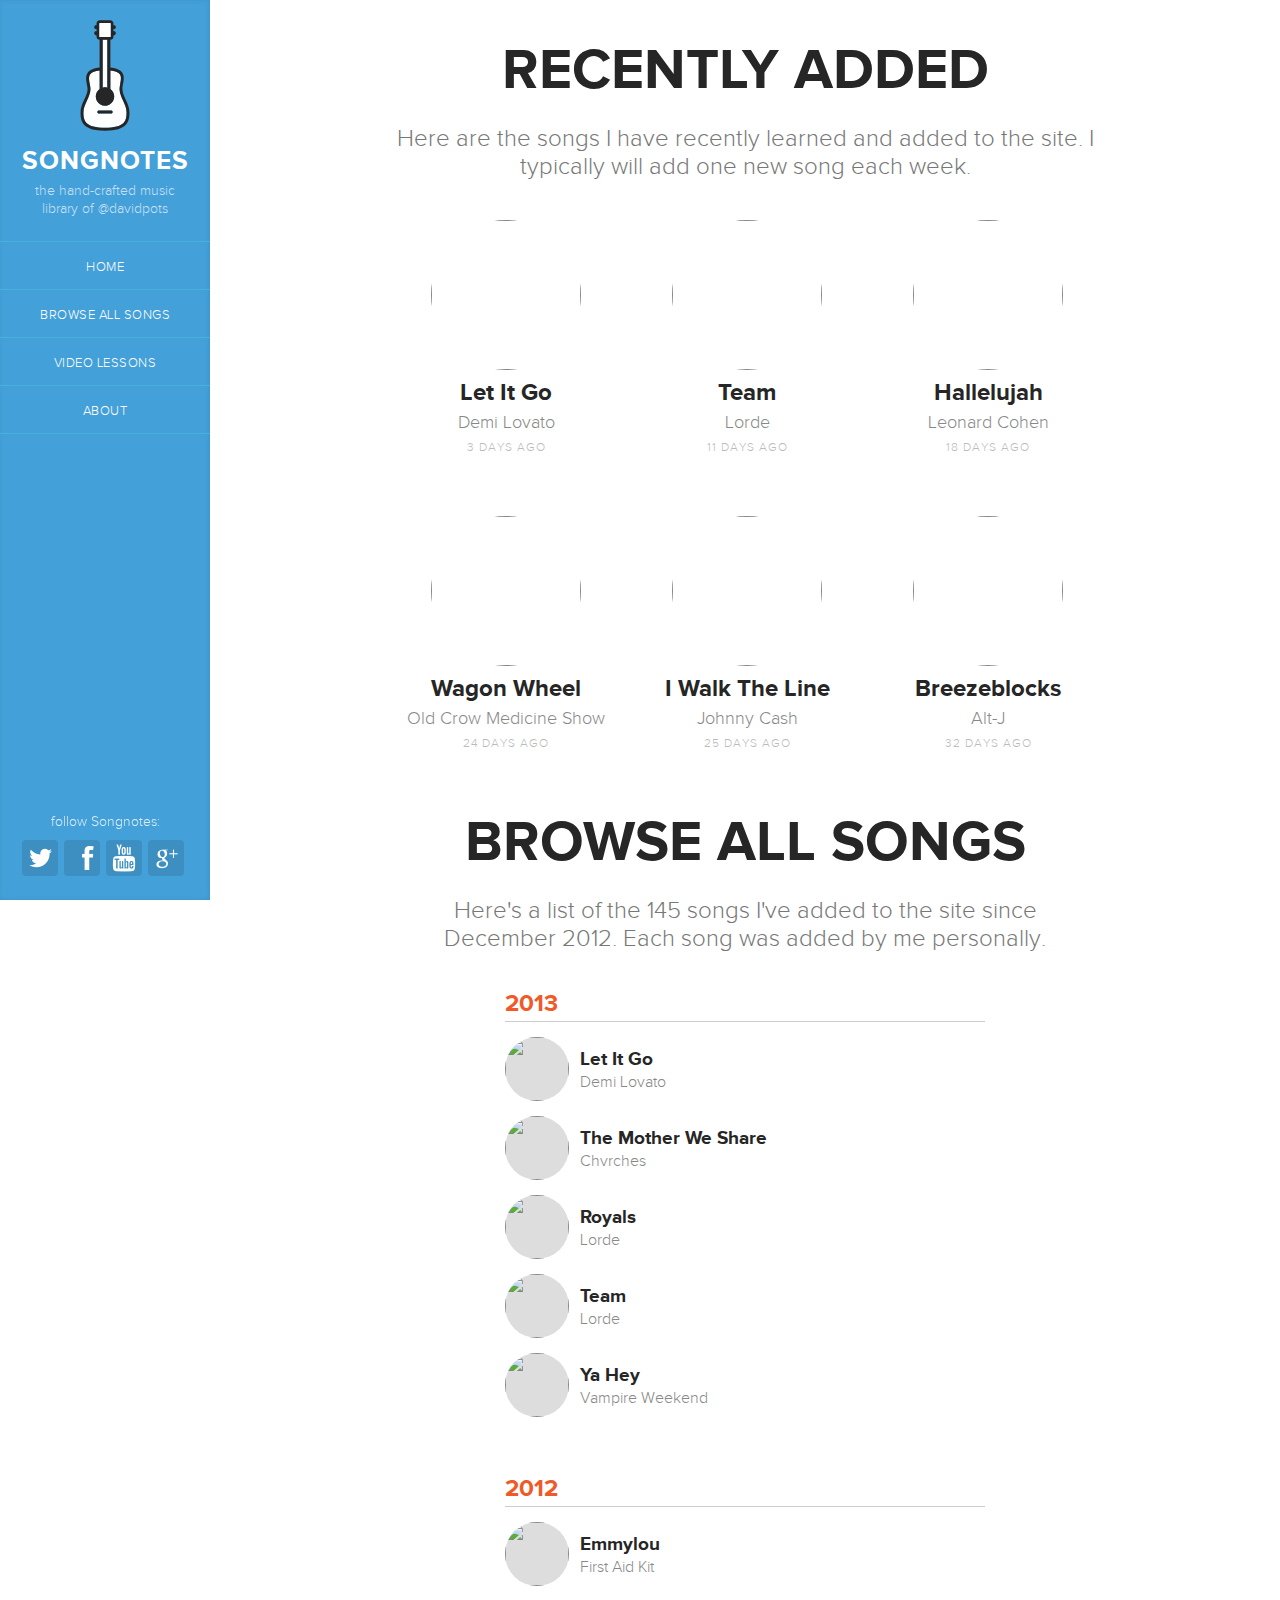
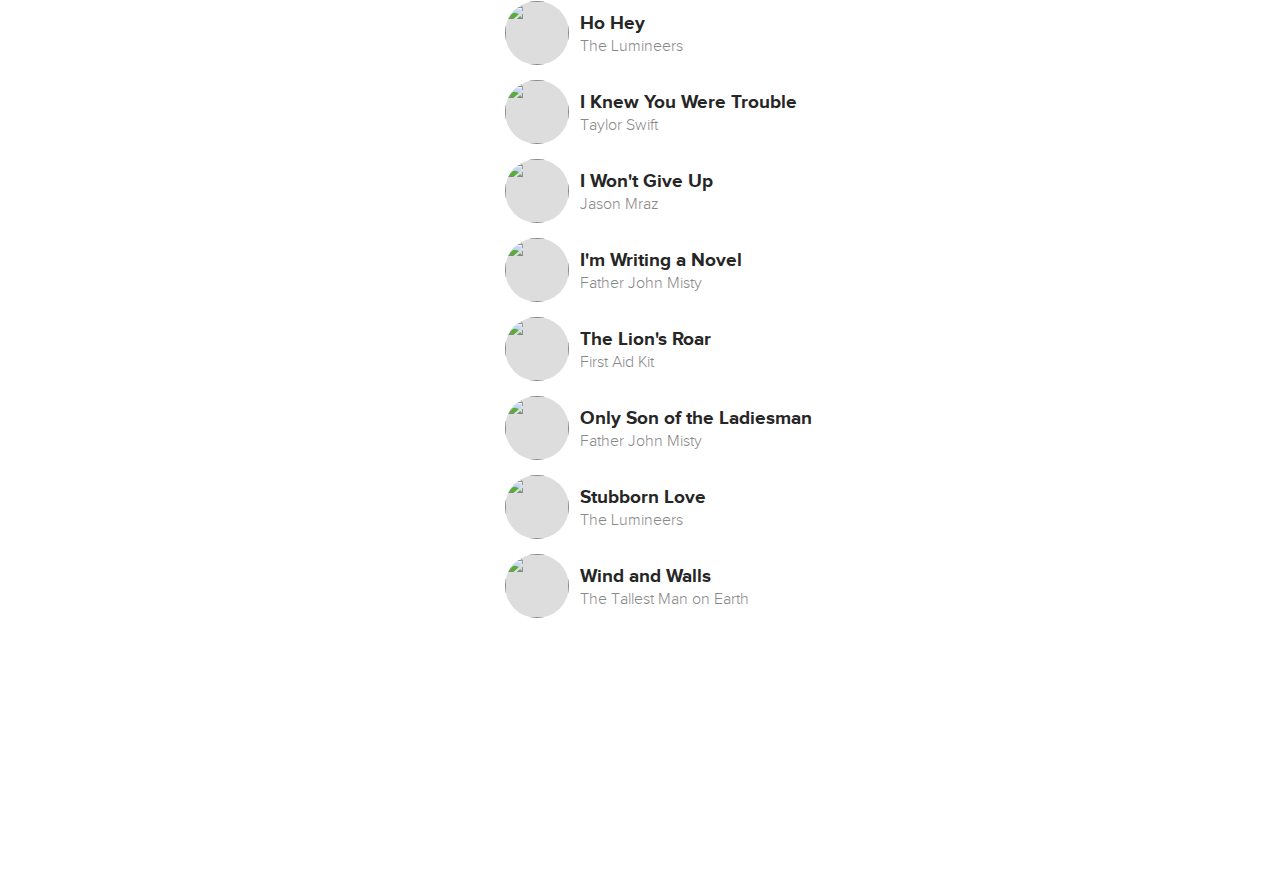
==== home.html @ 6ebb6fce "More styling for the tile list" ====
<!DOCTYPE html>
<html>
  <head>

    <!-- <meta name="viewport" content="width=device-width, initial-scale=1, maximum-scale=1, user-scalable=no" /> -->
  
    <meta name="viewport" content="width=device-width, user-scalable=yes, initial-scale=1.0">

    <!-- Google Fonts -->
    <link href='http://fonts.googleapis.com/css?family=Roboto:400,700,900,500,300,100|Open+Sans:400,300,600,700,800' rel='stylesheet' type='text/css'>

    <!-- Stylesheets -->
    <link rel="stylesheet" href="css/new.css">

    <!-- Javascript -->
    <script src="http://ajax.googleapis.com/ajax/libs/jquery/1.10.1/jquery.min.js"></script>
    <script src="javascript/fastclick.js"></script>
    <script src="javascript/fittext.js"></script>
    <script src="javascript/main.js"></script>

    <!-- JS Fallback -->
    <noscript>
      <style type="text/css">
        #content { opacity: 1; }
      </style>
    </noscript>


  </head>
  <body style="background: #fff;">

    <div id="shelf">
      <div id="title">
        <img src="images/logo.svg" />
        <div class="text">
          <h1>Songnotes</h1>
          <p>the hand-crafted music library of @davidpots</p>
        </div> <!-- end: .text -->
        <a id="navburger" href="#">&nbsp;</a>
      </div> <!-- #title -->

      <div id="drawer">
        <div id="nav">
          <ul>
            <li><a href="">home</a></li>
            <li><a href="">browse all songs</a></li>
            <li><a href="">video lessons</a></li>
            <li><a href="">about</a></li>
          </ul>
        </div> <!-- end: #nav -->

        <div id="social">
          <p>follow Songnotes:</p>
          <ul>
            <li class="tw"><a href="http://twitter.com/_songnotes">twitter</a></li>
            <li class="fb"><a href="http://facebook.com/songnotes">facebook</a></li>
            <li class="yt"><a href="http://www.youtube.com/user/playsongnotes">youtube</a></li>
            <li class="gplus"><a href="https://plus.google.com/+songnotesCC">google+</a></li>
          </ul>
        </div> <!-- end: #nav -->
      </div> <!-- end: #drawer -->

    </div> <!-- end: #shelf -->

    <div id="content">
      <div class="wrapper">
        
        <div class="wrapper-narrow">

          <h1>Recently Added</h1>
          <p class="lead">Here are the songs I have recently learned and added to the site. I typically will add one new song each week.</p>

          <ul class="tile_featured">
            <li>
              <a href="">
                <img src="http://fireflygrove.com/songnotes/images/artists/DemiLovato.jpg" />
                <h5>Let It Go</h5>
                <ul>
                  <li class="artist">Demi Lovato</li>
                  <li class="ago">3 days ago</li>
                </ul>
              </a>
            </li>
            <li>
              <a href="">
                <img src="http://fireflygrove.com/songnotes/images/artists/Lorde.jpg" />
                <h5>Team</h5>
                <ul>
                  <li class="artist">Lorde</li>
                  <li class="ago">11 days ago</li>
                </ul>
              </a>
            </li>
            <li>
              <a href="">
                <img src="http://fireflygrove.com/songnotes/images/artists/LeonardCohen.jpg" />
                <h5>Hallelujah</h5>
                <ul>
                  <li class="artist">Leonard Cohen</li>
                  <li class="ago">18 days ago</li>
                </ul>
              </a>
            </li>
            <li>
              <a href="">
                <img src="http://fireflygrove.com/songnotes/images/artists/OldCrowMedicineShow.jpg" />
                <h5>Wagon Wheel</h5>
                <ul>
                  <li class="artist">Old Crow Medicine Show</li>
                  <li class="ago">24 days ago</li>
                </ul>
              </a>
            </li>


            <li>
              <a href="">
                <img src="http://fireflygrove.com/songnotes/images/artists/JohnnyCash.jpg" />
                <h5>I Walk The Line</h5>
                <ul>
                  <li class="artist">Johnny Cash</li>
                  <li class="ago">25 days ago</li>
                </ul>
              </a>
            </li>

            <li>
              <a href="">
                <img src="http://fireflygrove.com/songnotes/images/artists/altj.jpg" />
                <h5>Breezeblocks</h5>
                <ul>
                  <li class="artist">Alt-J</li>
                  <li class="ago">32 days ago</li>
                </ul>
              </a>
            </li>
          </ul>


          <h1>Browse All Songs</h1>
          <p class="lead">Here's a list of the 145 songs I've added to the site since December 2012. Each song was added by me personally.</p>
          <div class="wrapper-narrower tile_list">
            <h5>2013</h5>
            <ul>
              <li>
                <a href="">
                  <img src="http://fireflygrove.com/songnotes/images/artists/DemiLovato.jpg" />
                  <h5>Let It Go</h5>
                  <ul>
                    <li class="artist">Demi Lovato</li>
                  </ul>
                </a>
              </li>
              <li>
                <a href="">
                  <img src="http://fireflygrove.com/songnotes/images/artists/Chvrches.jpg" />
                  <h5>The Mother We Share</h5>
                  <ul>
                    <li class="artist">Chvrches</li>
                  </ul>
                </a>
              </li>
              <li>
                <a href="">
                  <img src="http://fireflygrove.com/songnotes/images/artists/Lorde.jpg" />
                  <h5>Royals</h5>
                  <ul>
                    <li class="artist">Lorde</li>
                  </ul>
                </a>
              </li>
              <li>
                <a href="">
                  <img src="http://fireflygrove.com/songnotes/images/artists/Lorde.jpg" />
                  <h5>Team</h5>
                  <ul>
                    <li class="artist">Lorde</li>
                  </ul>
                </a>
              </li>
              <li>
                <a href="">
                  <img src="http://fireflygrove.com/songnotes/images/artists/VampireWeekend.jpg" />
                  <h5>Ya Hey</h5>
                  <ul>
                    <li class="artist">Vampire Weekend</li>
                  </ul>
                </a>
              </li>
            </ul>

            <h5>2012</h5>
            <ul>
              <li>
                <a href="">
                  <img src="http://fireflygrove.com/songnotes/images/artists/FirstAidKit.png" />
                  <h5>Emmylou</h5>
                  <ul>
                    <li class="artist">First Aid Kit</li>
                  </ul>
                </a>
              </li>
              <li>
                <a href="">
                  <img src="http://fireflygrove.com/songnotes/images/artists/TheLumineers.png" />
                  <h5>Ho Hey</h5>
                  <ul>
                    <li class="artist">The Lumineers</li>
                  </ul>
                </a>
              </li>
              <li>
                <a href="">
                  <img src="http://fireflygrove.com/songnotes/images/artists/TaylorSwift.png" />
                  <h5>I Knew You Were Trouble</h5>
                  <ul>
                    <li class="artist">Taylor Swift</li>
                  </ul>
                </a>
              </li>
              <li>
                <a href="">
                  <img src="http://fireflygrove.com/songnotes/images/artists/JasonMraz.png" />
                  <h5>I Won't Give Up</h5>
                  <ul>
                    <li class="artist">Jason Mraz</li>
                  </ul>
                </a>
              </li>
              <li>
                <a href="">
                  <img src="http://fireflygrove.com/songnotes/images/artists/FatherJohnMisty.jpg" />
                  <h5>I'm Writing a Novel</h5>
                  <ul>
                    <li class="artist">Father John Misty</li>
                  </ul>
                </a>
              </li>
              <li>
                <a href="">
                  <img src="http://fireflygrove.com/songnotes/images/artists/FirstAidKit.png" />
                  <h5>The Lion's Roar</h5>
                  <ul>
                    <li class="artist">First Aid Kit</li>
                  </ul>
                </a>
              </li>
              <li>
                <a href="">
                  <img src="http://fireflygrove.com/songnotes/images/artists/FatherJohnMisty.jpg" />
                  <h5>Only Son of the Ladiesman</h5>
                  <ul>
                    <li class="artist">Father John Misty</li>
                  </ul>
                </a>
              </li>
              <li>
                <a href="">
                  <img src="http://fireflygrove.com/songnotes/images/artists/TheLumineers.png" />
                  <h5>Stubborn Love</h5>
                  <ul>
                    <li class="artist">The Lumineers</li>
                  </ul>
                </a>
              </li>
              <li>
                <a href="">
                  <img src="http://fireflygrove.com/songnotes/images/artists/TheTallestManOnEarth.jpg" />
                  <h5>Wind and Walls</h5>
                  <ul>
                    <li class="artist">The Tallest Man on Earth</li>
                  </ul>
                </a>
              </li>
            </ul>
          </div> <!-- end: .wrapper-narrower tile_list -->

          <br /><br /><br /><br /><br /><br /><br /><br /><br />

        </div> <!-- end: .wrapper-narrow -->

      </div> <!-- end: .wrapper -->
    </div> <!-- end: #shelf -->

  </body>
</html>
---- css/new.css ----
@font-face {
    font-family: 'ProximaNovaLight';
    src: url('fonts/Proxima_Nova_Light-webfont.eot');
    src: url('fonts/Proxima_Nova_Light-webfont.eot?iefix') format('eot'),
         url('fonts/Proxima_Nova_Light-webfont.woff') format('woff'),
         url('fonts/Proxima_Nova_Light-webfont.ttf') format('truetype'),
         url('fonts/Proxima_Nova_Light-webfont.svg#webfont66L2sXE3') format('svg');
    font-weight: normal;
    font-style: normal;
}
@font-face {
    font-family: 'ProximaNovaReg';
    src: url('fonts/Proxima_Nova_Reg-webfont.eot');
    src: url('fonts/Proxima_Nova_Reg-webfont.eot?iefix') format('eot'),
         url('fonts/Proxima_Nova_Reg-webfont.woff') format('woff'),
         url('fonts/Proxima_Nova_Reg-webfont.ttf') format('truetype'),
         url('fonts/Proxima_Nova_Reg-webfont.svg#webfont66L2sXE3') format('svg');
    font-weight: normal;
    font-style: normal;
}
@font-face {
    font-family: 'ProximaNovaSemibold';
    src: url('fonts/Proxima_Nova_Semibold-webfont.eot');
    src: url('fonts/Proxima_Nova_Semibold-webfont.eot?iefix') format('eot'),
         url('fonts/Proxima_Nova_Semibold-webfont.woff') format('woff'),
         url('fonts/Proxima_Nova_Semibold-webfont.ttf') format('truetype'),
         url('fonts/Proxima_Nova_Semibold-webfont.svg#webfont66L2sXE3') format('svg');
    font-weight: normal;
    font-style: normal;
}
@font-face {
    font-family: 'ProximaNovaBold';
    src: url('fonts/Proxima_Nova_Bold-webfont.eot');
    src: url('fonts/Proxima_Nova_Bold-webfont.eot?iefix') format('eot'),
         url('fonts/Proxima_Nova_Bold-webfont.woff') format('woff'),
         url('fonts/Proxima_Nova_Bold-webfont.ttf') format('truetype'),
         url('fonts/Proxima_Nova_Bold-webfont.svg#webfont66L2sXE3') format('svg');
    font-weight: normal;
    font-style: normal;
}










/* -- SETUP -- */

        * {
          margin: 0;
          padding: 0;
          position: relative;
          -webkit-box-sizing: border-box;
             -moz-box-sizing: border-box;
                  box-sizing: border-box;
        }

/* -- GENERAL TYPOGRAPHY -- */

        body { 
          color: rgba(0,0,0,0.6);
          font-family: 'ProximaNovaReg','Helvetica Neue', Arial, sans-serif;
          font-size: 18px;
          line-height: 1.3;
          background: #fff;
          transition: background-color 0.5s ease;
        }

        a  { 
          color: #44a0d9; 
          text-decoration: none; 
        }

        h1,h2,h3,h4,h5,h6 { color: #262626; margin: 0 0 20px 0; font-weight: normal; font-family: "ProximaNovaBold"; }

        h1      { font-size: 57px; line-height: 64px; text-align: center; text-transform: uppercase; }
        h2      { font-size: 54px; line-height: 1.0; color: #f05a28; text-transform: uppercase; text-align: center; letter-spacing: 2px; border-top: 3px double rgba(0,0,0,0.09); border-bottom: 3px double rgba(0,0,0,0.09); padding: 32px 0 24px; margin: 0 0 48px 0; }
        h3      { font-size: 24px; }
        h4      { font-size: 19px; line-height: 24px; margin: 32px 0 10px 0; color: rgba(0,0,0,0.8); font-weight: normal; text-transform: uppercase; }
        h2 + h4 { margin-top: 0; }
        h5      { font-size: 18px; }
        h6      { font-size: 18px; }

        p         { margin: 0 0 20px 0; }
        p.lead    { font-size: 24px; line-height: 28px; font-family: "ProximaNovaLight"; color: #777; text-align: center; }
        strong    { font-weight: normal; }
        p strong  { font-family: "ProximaNovaBold"; color: rgba(0,0,0,0.72); }
        
        ul,ol     { margin: 0 0 20px 28px; padding: 0; }
        dl        { margin: 0 0 20px 0; }
        dl dt     { color: #444; margin-bottom: 4px; font-weight: bold; }
        dl dd     { margin-bottom: 0px; margin-left: 24px; }
        
        pre,code  { font-size: 15px; line-height: 20px; font-family: 'Courier', monospace; }
        pre strong,
        code strong { font-weight: bold; }
        pre       { overflow: auto; display: inline-block; max-width: 100%; margin: 0 0 20px 0; }
        pre h4    { margin: 0 0 -25px 0; font-size: 15px; text-transform: uppercase; }
        code      { display: inline-block; white-space: nowrap; padding: 2px 6px; border-radius: 3px; background: #f4f4f4; }

                 
                 @media screen and (max-width: 800px) {
                    body { background: #f3f5f6; }
                    pre { font-size: 14px; line-height: 16px; background: #fff; border: 1px solid rgba(0,0,0,0.1); padding: 28px 20px 20px; border-radius: 2px; }
                    pre h4 { font-size: 14px; line-height: 16px; margin-bottom: -18px; }
                  }

                  /* PRE scroll bars */
                  pre::-webkit-scrollbar {
                    -webkit-appearance: none;
                    height: 6px;
                  }
                  pre::-webkit-scrollbar-thumb {
                      background-color: #d8d8d8;
                  }

        pre.pre_lyrics { width: 100%; margin-bottom: 50px; }
        pre.pre_lyrics h4 { font-family: 'Courier'; color: #333; font-weight: bold; }

        pre .chords_inline { color: #f05a28; }
        pre strong.chord { color: #f05a28; }
        pre .note { color: #b8b8b8; }

        table     { border-collapse: collapse; table-layout:fixed; width:100%; margin: 0 0 20px 0; }
        td,th     { padding: 8px 9px 7px; font-size: 14px; line-height: 17px; border: 1px solid #aaa; text-align: left; }
        th        { background: #eee; }
        td        { font-size: 13px; background: #fff; }

/* -- LAYOUT -- */

        html, body  { height: 100%; }
        body        { min-width: 320px; }


        body { 
          padding-left: 240px; 
        }

                @media screen and (max-width: 1028px) {
                  body { padding: 0; left: 0; right: 0; }
                }

        #shelf {
          background: #44a0d9;
          box-shadow: inset -1px 0px 4px #3e92c5;
          width: 210px;
          position: fixed;
          top: 0;
          left: 0;
          bottom: 0;
          z-index: 500;
        }

                @media screen and (max-width: 1028px) {
                  #shelf { 
                    position: static;
                    width: 100%;
                  }
                }

        #content {
          min-height: 1000px;
          padding: 40px 30px 0 0;
          position: relative;
          width: 100%;
        }

                @media screen and (max-width: 1028px) {
                  #content { padding-right: 0; padding-top: 40px; }
                }

        .wrapper {
          padding: 0;
          max-width: 800px;
          margin: 0 auto;
        }
                @media screen and (max-width: 1028px) {
                  .wrapper { padding: 0 15px; }
                }

                .wrapper-narrow   { max-width: 700px; margin: 0 auto; }
                .wrapper-narrower { max-width: 480px; margin: 0 auto; }

        section { margin-bottom: 100px; }

/* -- SIDEBAR / NAV -- */
  
    /* Title: All Screensizes */
    #title h1 { text-transform: uppercase; color: #fff; letter-spacing: 1px; text-align: left; }
    #title p { color: rgba(255,255,255,0.7); font-family: "ProximaNovaLight"; }

    /* Title: Wide Screens */
    #title { text-align: center; }
    #title img { margin: 20px 0 10px 0; width: 50px; }
    #title h1 { font-size: 26px; line-height: 26px; margin: 0 0 8px 0; text-align: center; }
    #title p { font-size: 14px; line-height: 18px; width: 150px; margin: 0 auto; }

    /* Title: Small Screens */
    @media screen and (max-width: 1028px) {
      #title { text-align: left; height: 84px; }
      #title img { margin: 14px 20px 0; width: 24px; position: absolute; left: 0; }
      #title .text { position: absolute; left: 67px; top: 20px; }
      #title h1 { margin: 0 0 4px 0; text-align: left; }
      #title p { width: auto; }
      #title #navburger { position: absolute; right: 20px; top: 20px; display: block; height: 44px; width: 44px; line-height: 44px; color: #fff; display: block; text-align: center; font-size: 32px; background: transparent url(../images/hamburger.png) center no-repeat; background-size: 16px 12px; border-radius: 4px; border: 1px solid rgba(255,255,255,0.3); -webkit-tap-highlight-color: rgba(0,0,0,0); /* via http://css-tricks.com/snippets/css/remove-gray-highlight-when-tapping-links-in-mobile-safari/ */ }
      #title #navburger:hover { background-color: rgba(0,0,0,0.1); border-color: #46b1db; }
      #title #navburger.open { background-color: rgba(0,0,0,0.1); border-color: #46b1db; background-image: url(../images/hamburger-close.png); background-size: 12px 12px; }

    }
    
    /* Title: Really Small Screens */
    @media screen and (max-width: 480px) {
      #title { height: 64px; }
      #title img { display: none; }
      #title .text { left: 12px; top: 16px; }
      #title h1 { font-size: 21px; line-height: 21px; }
      #title p { font-size: 12px; line-height: 12px; }
      #title #navburger { right: 12px; top: 10px; }
    }

/* Drawer */
@media screen and (max-width: 1028px) {
  #drawer { display: none; }
}

/* Nav */
#nav ul { margin: 0; }
#nav ul > li { list-style: none; }
#nav ul > li a { text-align: center; text-transform: uppercase; font-size: 13px; line-height: 14px; font-family: "ProximaNovaLight"; letter-spacing: 0.5px; color: #fff; padding: 18px 0px 15px; display: block; border-bottom: 1px solid #46b1db; transition: background-color 0.25s ease; }
#nav ul > li:first-child a { border-top: 1px solid #46b1db; }
#nav ul > li a:hover { background: rgba(0,0,0,0.1); }

        /* Nav: Small Screens */
        @media screen and (max-width: 1028px) {
          #nav ul > li a { background: rgba(0,0,0,0.1); font-size: 14px; line-height: 18px; }
          #nav ul > li a:hover { background: rgba(0,0,0,0.2); }
        }

    /* Social Icons */
    #social { position: fixed; width: 210px; bottom: 24px; }
    #social p { color: #fff; opacity: 0.8; font-family: "ProximaNovaLight"; font-size: 14px; line-height: 18px; text-align: center; margin: 0 0 9px 0; }
    #social ul { margin: 0 0 0 -10px; text-align: center; font-size: 0; }
    #social ul li { list-style: none; display: inline-block; }
    #social ul li a { display: block; width: 36px; height: 36px; overflow: hidden; margin-left: 6px; border-radius: 4px; background-color: rgba(0,0,0,0.1); background-repeat: no-repeat; background-size: 32px 32px; background-position: center; transition: background-color 0.25s ease; }
    #social ul li a:hover { background-color: rgba(0,0,0,0.3); }

    #social ul li.tw a { background-image: url(../images/icon-twitter.png); }
    #social ul li.fb a { background-image: url(../images/icon-fb.png); }
    #social ul li.yt a { background-image: url(../images/icon-youtube.png); }
    #social ul li.gplus a { background-image: url(../images/icon-gplus.png); }

        /* Title: Small Screens */
        @media screen and (max-width: 1028px) {
          #social { position: static; width: 100%; padding: 24px 0 32px; }
        }


/* -- HERO -- */

.hero { margin: 0 0 52px 0; }
.hero .avatar { text-align: center; margin: 55px 0 21px 0; }
.hero .avatar img { width: 180px; height: 180px; border-radius: 90px; }
.hero h1 { text-transform: uppercase; font-size: 80px; line-height: 1.0; text-align: center; margin: 0 0 18px 0; }
.hero h3 { font-size: 32px; line-height: 1.0; font-family: 'ProximaNovaLight'; font-weight: normal; text-align: center; text-transform: uppercase; color: rgba(0,0,0,0.5); margin: 0 0 35px 0; }
.hero p.meta { text-align: center; font-size: 13px; line-height: 20px; margin: 0 0 46px 0; }
.hero p.meta em { color: rgba(0,0,0,0.3); display: block; font-style: normal; font-family: 'ProximaNovaLight' }
.hero p.meta strong { color: rgba(0,0,0,0.5); font-weight: normal; text-transform: uppercase; letter-spacing: 0px; }
.hero p.jumpto { text-align: center; font-size: 12px; font-family: 'ProximaNovaLight'; color: rgba(0,0,0,0.6); text-transform: uppercase; }
.hero p.jumpto a { display: inline-block; }
.hero p.jumpto em { font-style: normal; display: inline-block; }
.hero p.jumpto em:after { content: "\00a0" }
.hero p.jumpto em:before { content: "\00a0" }

        @media screen and (max-width: 728px) {
          .hero p.jumpto { font-size: 13px; width: 65%; margin: 0 auto; }
          .hero p.jumpto em { display: none; }
          .hero p.jumpto em.prompt { display: block; padding-bottom: 5px; color: rgba(0,0,0,0.5); font-weight: normal; text-transform: uppercase; letter-spacing: 0px; font-family: 'ProximaNovaBold' }
          .hero p.jumpto a { display: block; padding: 11px 0 10px; background: #fff; border: 1px solid rgba(0,0,0,0.15); margin-bottom: -1px; }
        }









/* TILES */

    /* "Featured" Tiles -- most recent songs, etc */
    .tile_featured { margin: 40px 0 0 -20px; overflow: hidden; width: auto; text-align: center; }
    .tile_featured > li { width: 220px; height: 290px; max-height: 300px; list-style: none; margin: 0 -4px 6px 20px; display: inline-block; vertical-align: top; }
    .tile_featured > li a { display: block; color: #888; }
    .tile_featured > li img { width: 150px; height: 150px; border-radius: 75px; margin: 0 0 10px 0; }
    .tile_featured > li h5 { font-size: 24px; line-height: 27px; margin: 0 0 4px 0; }
    .tile_featured > li ul { margin: 0; }
    .tile_featured > li ul > li { list-style: none; font-family: "ProximaNovaLight"; font-size: 18px; color: #888; }
    .tile_featured > li ul > li.ago { font-size: 12px; line-height: 14px; text-transform: uppercase; letter-spacing: 1px; color: #bbb; margin-top: 6px; }

    /* List of all tiles */
    .tile_list { margin-top: 40px; }
    .tile_list > h5 { font-size: 24px; line-height: 24px; padding: 0 0 5px 0; margin: 0 0 8px 0; border-bottom: 1px solid #ccc; color: #f05a28; }
    .tile_list > ul { margin: 10px 0 60px; }
    .tile_list > ul > li { list-style: none; margin: 15px 0; min-height: 64px; display: table; width: 100%; }
    .tile_list > ul > li a { display: block; color: #888; display: table-cell; vertical-align: middle; }
    .tile_list > ul > li img { background: #ddd; position: absolute; left: 0; top: 50%; margin-top: -32px; width: 64px; height: 64px; border-radius: 32px; }
    .tile_list > ul > li h5 { font-size: 19px; line-height: 20px; margin: 2px 0 3px 75px; }
    .tile_list > ul > li ul { margin: 0 0 0 75px; }
    .tile_list > ul > li ul > li { list-style: none; font-family: "ProximaNovaLight"; font-size: 16px; line-height: 18px; }

/* Fluid Video - via http://webdesignerwall.com/tutorials/css-elastic-videos */

    .video-container {
      position: relative;
      padding-bottom: 56.25%;
      padding-top: 30px;
      height: 0;
      overflow: hidden;
    }

    .video-container iframe,  
    .video-container object,  
    .video-container embed {
      position: absolute;
      top: 0;
      left: 0;
      width: 100%;
      height: 100%;
    }

    .video-wrapper {
      max-width: 100%;
    }

/* Chord Progressions */

    #chord_progressions h4 { margin: 10px 0 5px; }
    #chord_progressions h5 { font-family: "ProximaNovaLight"; margin-bottom: 8px; color: rgba(0,0,0,0.6); }
    #chord_progressions pre { margin-bottom: 15px; }

/* Song Info */

    #song_info { padding-bottom: 120px; }
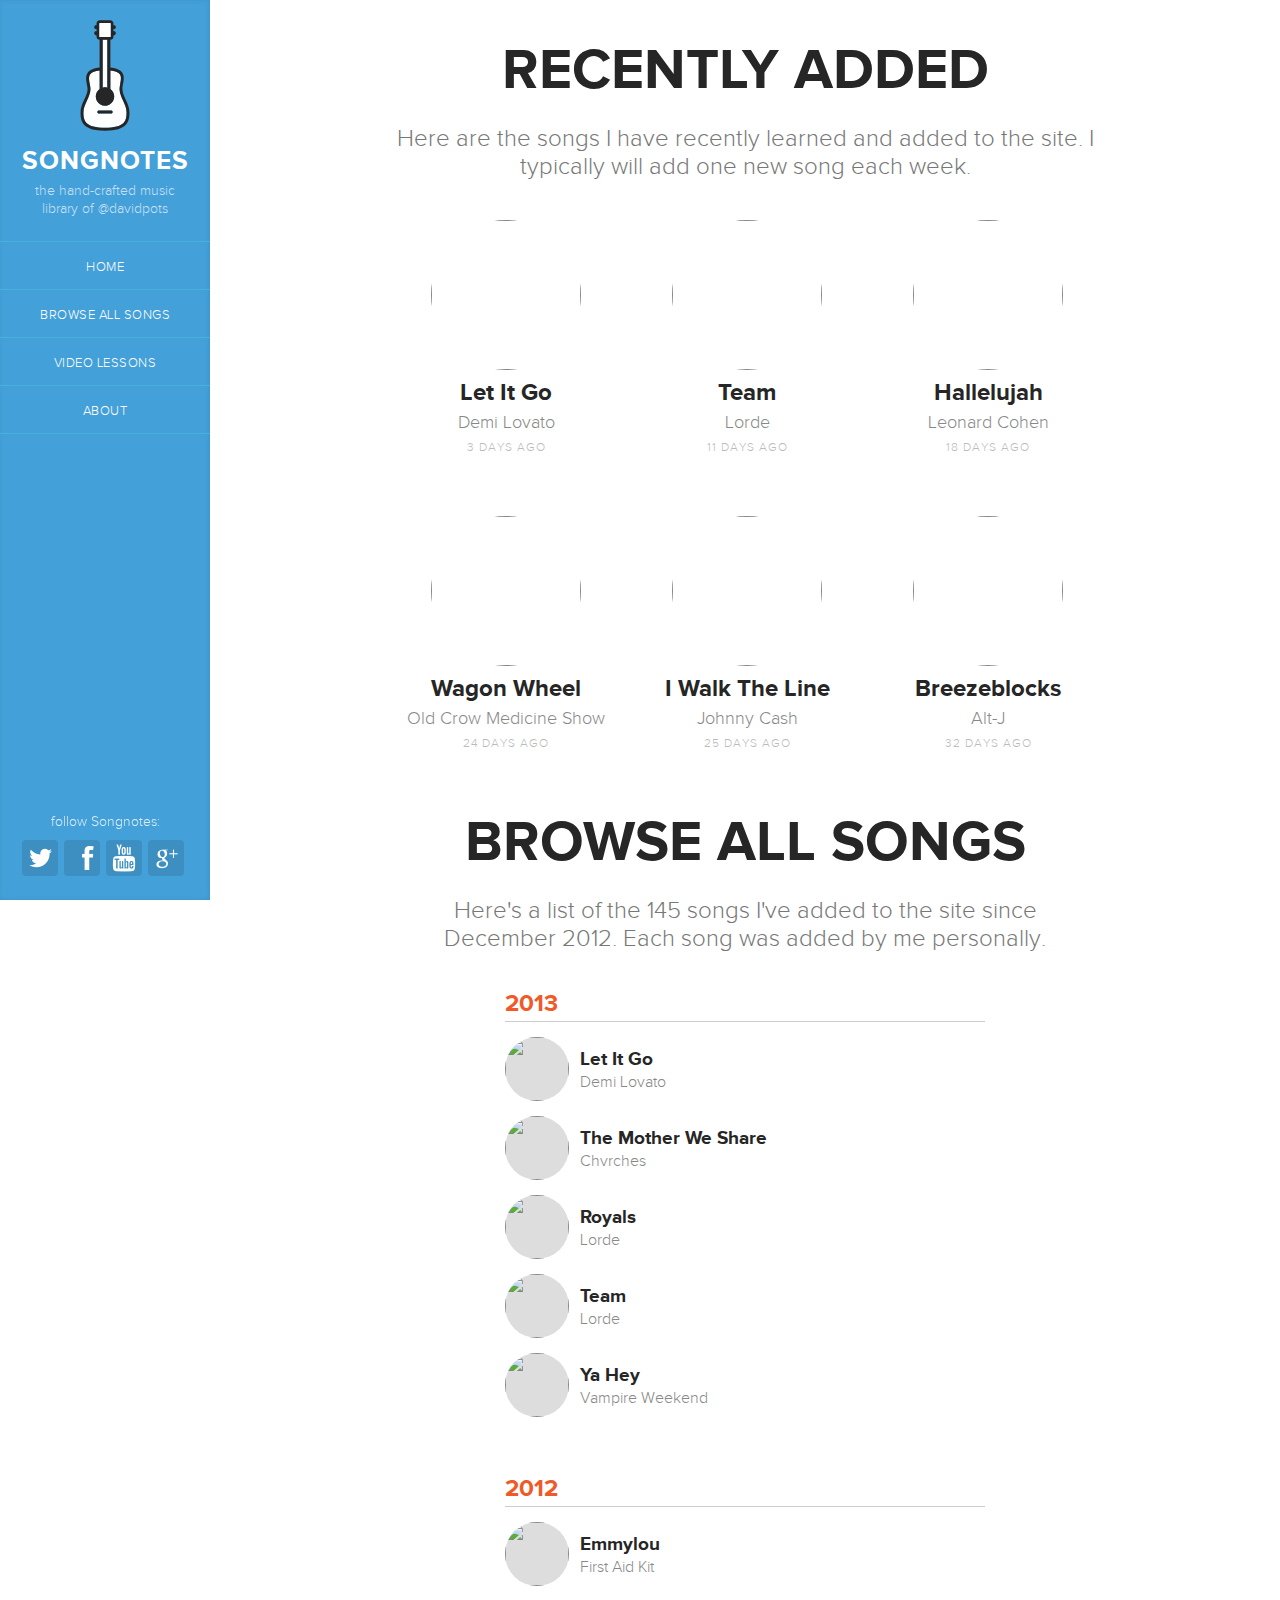
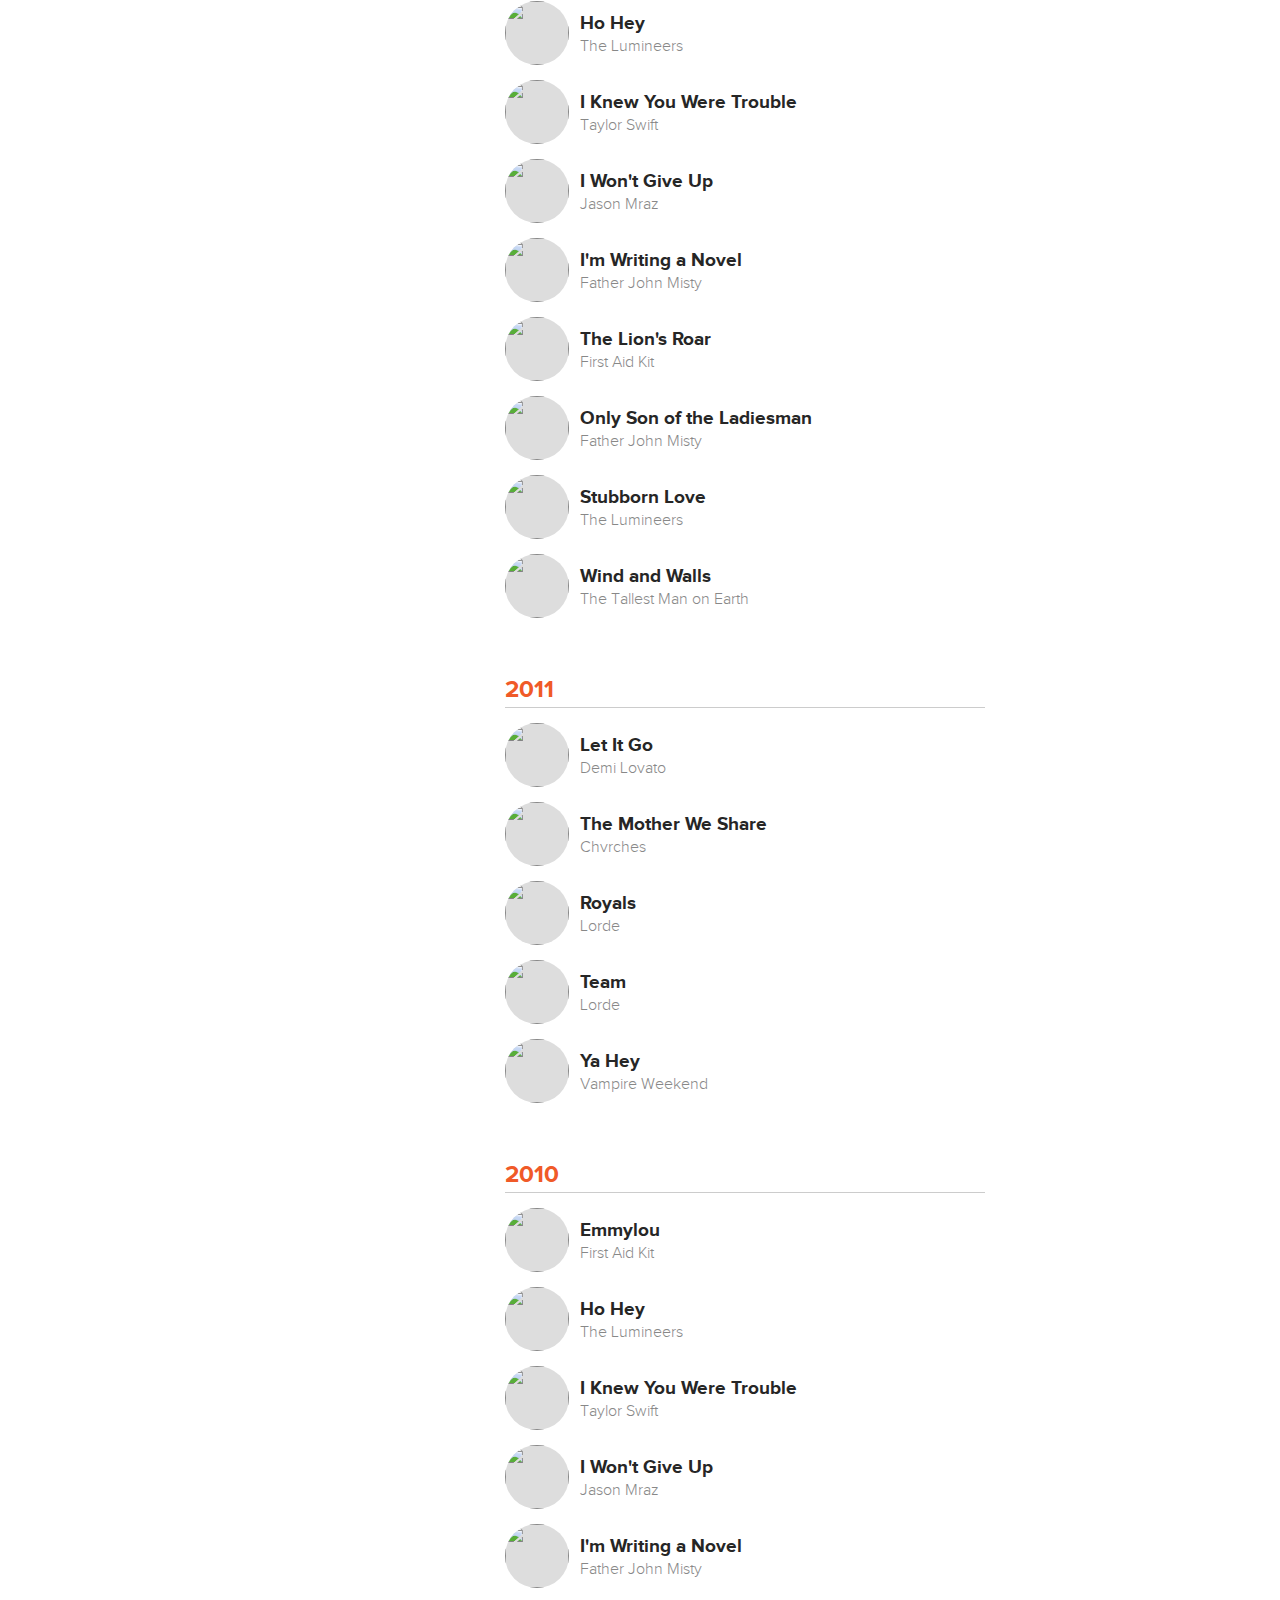
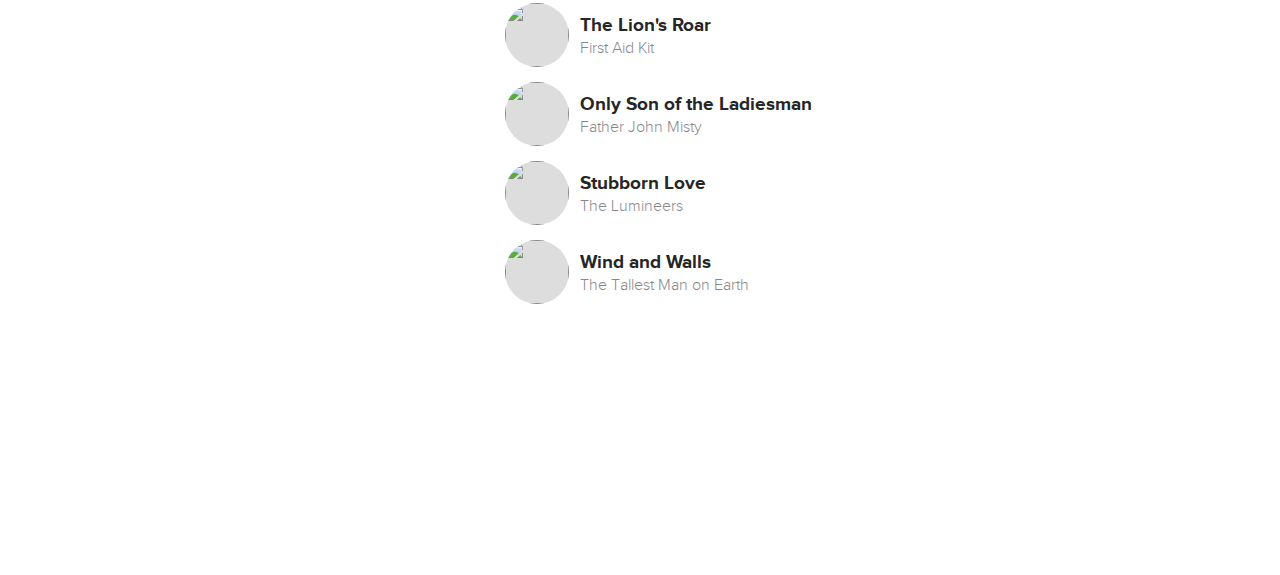
==== commit a7b0bc3c: "More progress on list of tiles" ====
--- a/home.html
+++ b/home.html
@@ -42,7 +42,7 @@
       <div id="drawer">
         <div id="nav">
           <ul>
-            <li><a href="">home</a></li>
+            <li><a href="new.html">home</a></li>
             <li><a href="">browse all songs</a></li>
             <li><a href="">video lessons</a></li>
             <li><a href="">about</a></li>
@@ -273,6 +273,141 @@
                 </a>
               </li>
             </ul>
+
+            <h5>2011</h5>
+            <ul>
+              <li>
+                <a href="">
+                  <img src="http://fireflygrove.com/songnotes/images/artists/DemiLovato.jpg" />
+                  <h5>Let It Go</h5>
+                  <ul>
+                    <li class="artist">Demi Lovato</li>
+                  </ul>
+                </a>
+              </li>
+              <li>
+                <a href="">
+                  <img src="http://fireflygrove.com/songnotes/images/artists/Chvrches.jpg" />
+                  <h5>The Mother We Share</h5>
+                  <ul>
+                    <li class="artist">Chvrches</li>
+                  </ul>
+                </a>
+              </li>
+              <li>
+                <a href="">
+                  <img src="http://fireflygrove.com/songnotes/images/artists/Lorde.jpg" />
+                  <h5>Royals</h5>
+                  <ul>
+                    <li class="artist">Lorde</li>
+                  </ul>
+                </a>
+              </li>
+              <li>
+                <a href="">
+                  <img src="http://fireflygrove.com/songnotes/images/artists/Lorde.jpg" />
+                  <h5>Team</h5>
+                  <ul>
+                    <li class="artist">Lorde</li>
+                  </ul>
+                </a>
+              </li>
+              <li>
+                <a href="">
+                  <img src="http://fireflygrove.com/songnotes/images/artists/VampireWeekend.jpg" />
+                  <h5>Ya Hey</h5>
+                  <ul>
+                    <li class="artist">Vampire Weekend</li>
+                  </ul>
+                </a>
+              </li>
+            </ul>
+
+            <h5>2010</h5>
+            <ul>
+              <li>
+                <a href="">
+                  <img src="http://fireflygrove.com/songnotes/images/artists/FirstAidKit.png" />
+                  <h5>Emmylou</h5>
+                  <ul>
+                    <li class="artist">First Aid Kit</li>
+                  </ul>
+                </a>
+              </li>
+              <li>
+                <a href="">
+                  <img src="http://fireflygrove.com/songnotes/images/artists/TheLumineers.png" />
+                  <h5>Ho Hey</h5>
+                  <ul>
+                    <li class="artist">The Lumineers</li>
+                  </ul>
+                </a>
+              </li>
+              <li>
+                <a href="">
+                  <img src="http://fireflygrove.com/songnotes/images/artists/TaylorSwift.png" />
+                  <h5>I Knew You Were Trouble</h5>
+                  <ul>
+                    <li class="artist">Taylor Swift</li>
+                  </ul>
+                </a>
+              </li>
+              <li>
+                <a href="">
+                  <img src="http://fireflygrove.com/songnotes/images/artists/JasonMraz.png" />
+                  <h5>I Won't Give Up</h5>
+                  <ul>
+                    <li class="artist">Jason Mraz</li>
+                  </ul>
+                </a>
+              </li>
+              <li>
+                <a href="">
+                  <img src="http://fireflygrove.com/songnotes/images/artists/FatherJohnMisty.jpg" />
+                  <h5>I'm Writing a Novel</h5>
+                  <ul>
+                    <li class="artist">Father John Misty</li>
+                  </ul>
+                </a>
+              </li>
+              <li>
+                <a href="">
+                  <img src="http://fireflygrove.com/songnotes/images/artists/FirstAidKit.png" />
+                  <h5>The Lion's Roar</h5>
+                  <ul>
+                    <li class="artist">First Aid Kit</li>
+                  </ul>
+                </a>
+              </li>
+              <li>
+                <a href="">
+                  <img src="http://fireflygrove.com/songnotes/images/artists/FatherJohnMisty.jpg" />
+                  <h5>Only Son of the Ladiesman</h5>
+                  <ul>
+                    <li class="artist">Father John Misty</li>
+                  </ul>
+                </a>
+              </li>
+              <li>
+                <a href="">
+                  <img src="http://fireflygrove.com/songnotes/images/artists/TheLumineers.png" />
+                  <h5>Stubborn Love</h5>
+                  <ul>
+                    <li class="artist">The Lumineers</li>
+                  </ul>
+                </a>
+              </li>
+              <li>
+                <a href="">
+                  <img src="http://fireflygrove.com/songnotes/images/artists/TheTallestManOnEarth.jpg" />
+                  <h5>Wind and Walls</h5>
+                  <ul>
+                    <li class="artist">The Tallest Man on Earth</li>
+                  </ul>
+                </a>
+              </li>
+            </ul>
+
           </div> <!-- end: .wrapper-narrower tile_list -->
 
           <br /><br /><br /><br /><br /><br /><br /><br /><br />
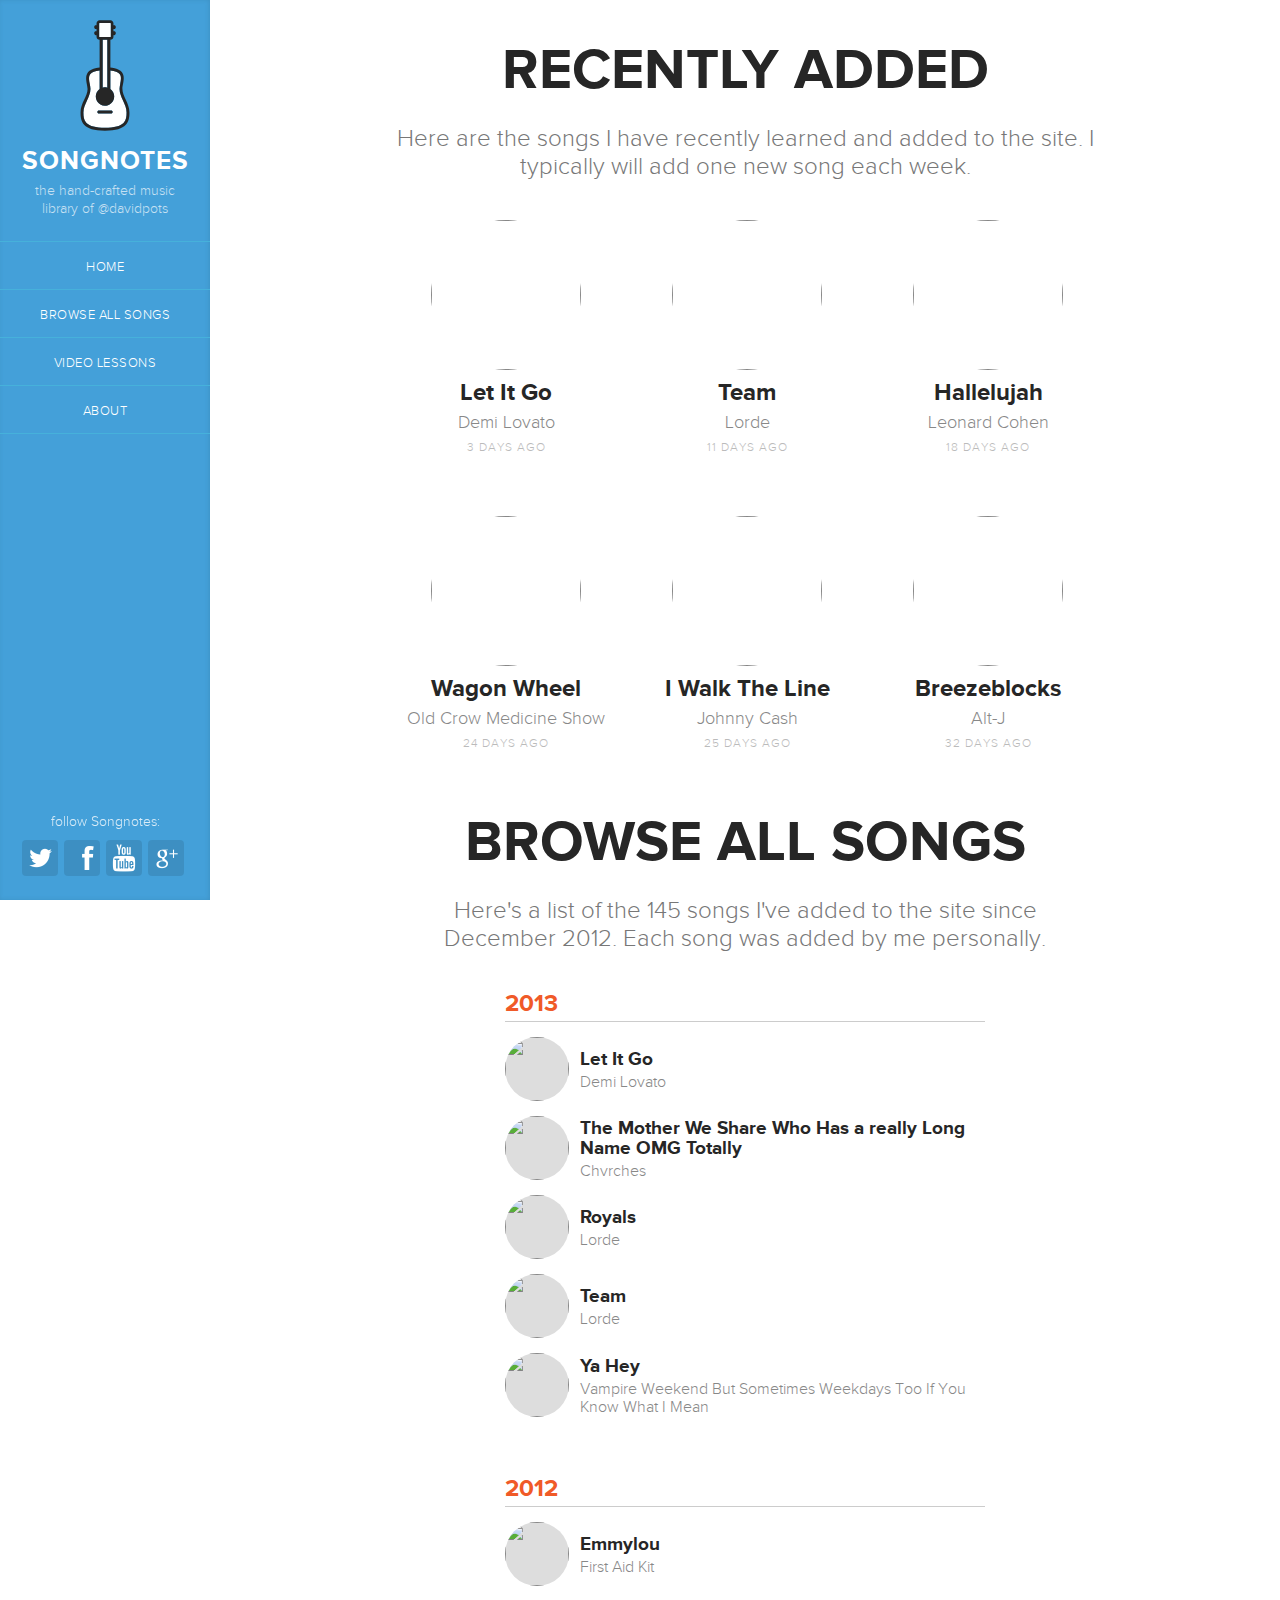
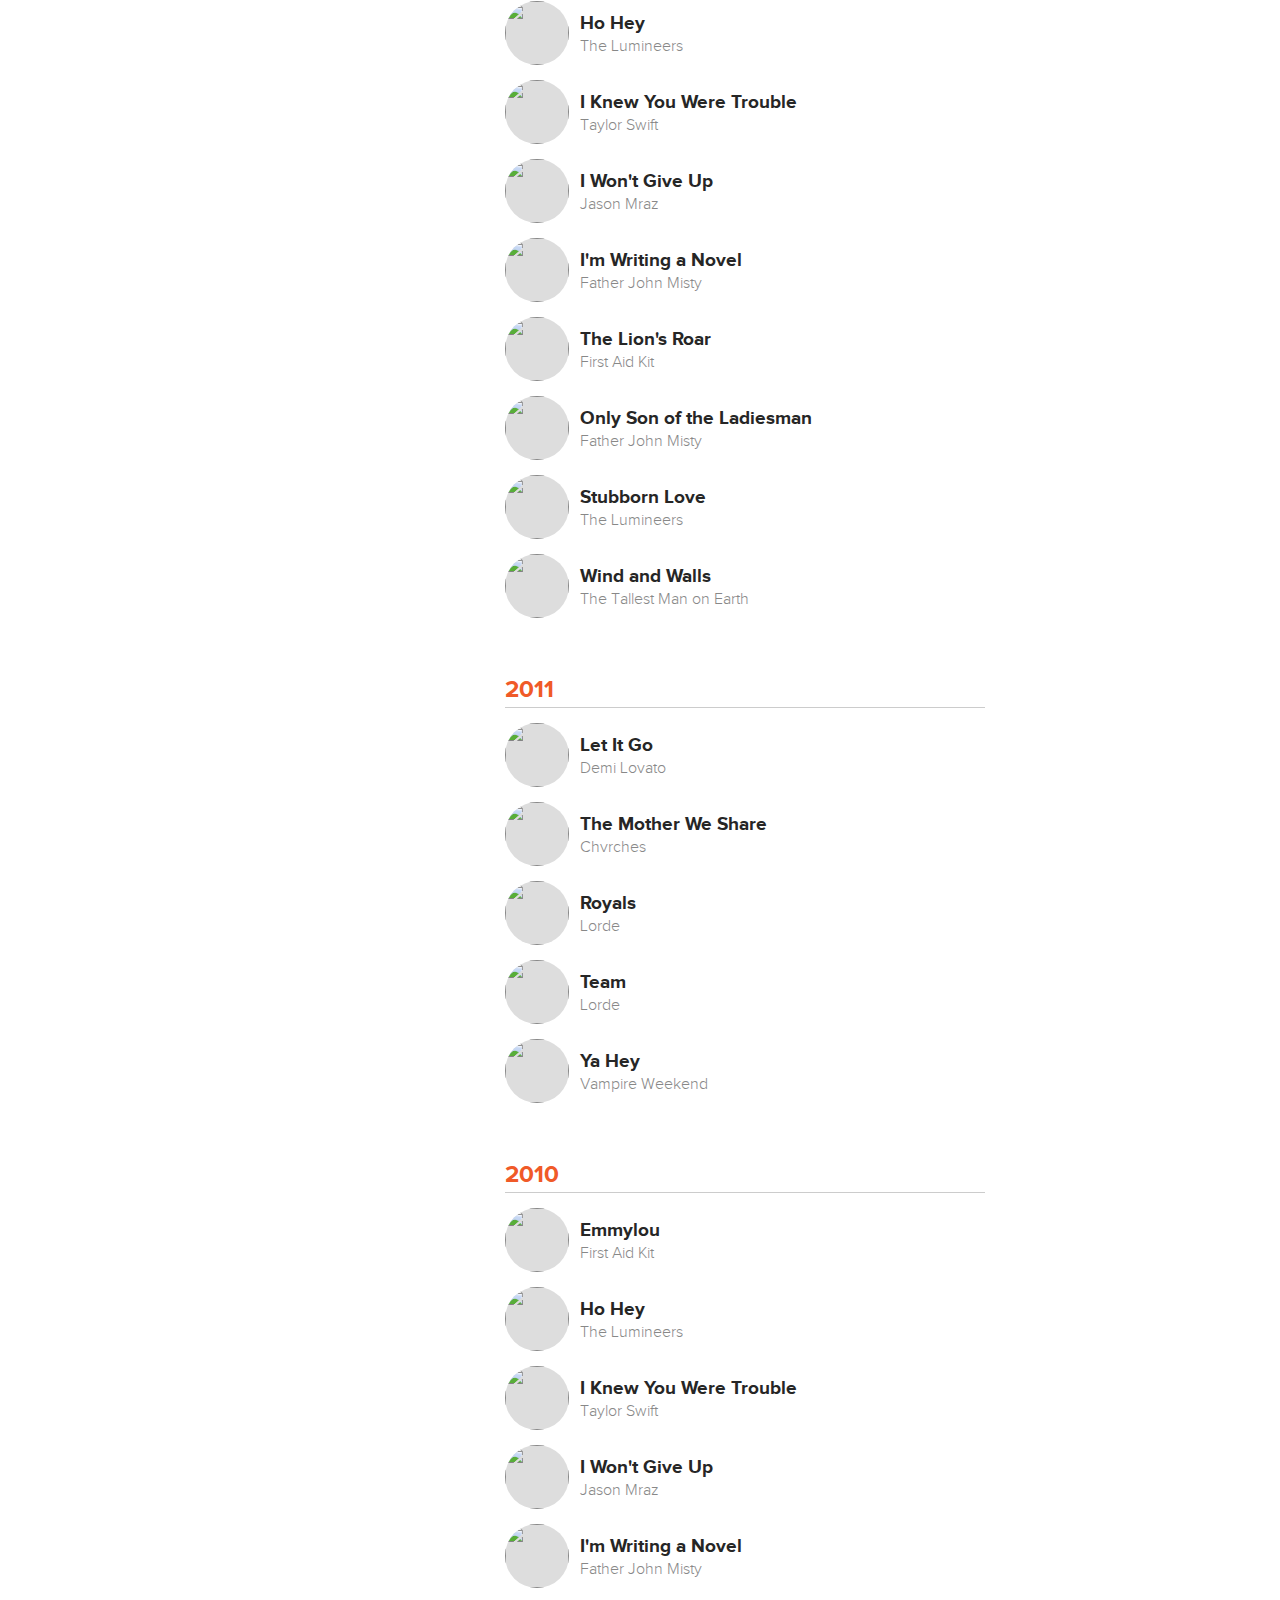
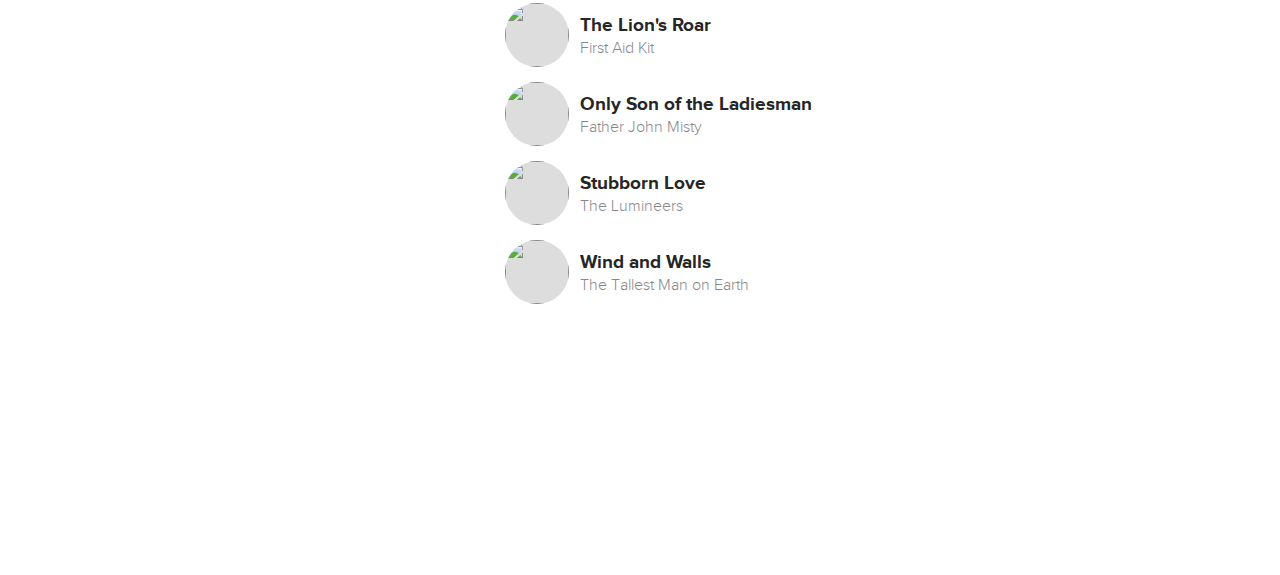
==== commit 12a05247: "Minheight/height tweak to list" ====
--- a/home.html
+++ b/home.html
@@ -154,7 +154,7 @@
               <li>
                 <a href="">
                   <img src="http://fireflygrove.com/songnotes/images/artists/Chvrches.jpg" />
-                  <h5>The Mother We Share</h5>
+                  <h5>The Mother We Share Who Has a really Long Name OMG Totally</h5>
                   <ul>
                     <li class="artist">Chvrches</li>
                   </ul>
@@ -183,7 +183,7 @@
                   <img src="http://fireflygrove.com/songnotes/images/artists/VampireWeekend.jpg" />
                   <h5>Ya Hey</h5>
                   <ul>
-                    <li class="artist">Vampire Weekend</li>
+                    <li class="artist">Vampire Weekend But Sometimes Weekdays Too If You Know What I Mean</li>
                   </ul>
                 </a>
               </li>
--- a/css/new.css
+++ b/css/new.css
@@ -307,7 +307,7 @@
     .tile_list > h5 { font-size: 24px; line-height: 24px; padding: 0 0 5px 0; margin: 0 0 8px 0; border-bottom: 1px solid #ccc; color: #f05a28; }
     .tile_list > ul { margin: 10px 0 60px; }
     .tile_list > ul > li { list-style: none; margin: 15px 0; min-height: 64px; display: table; width: 100%; }
-    .tile_list > ul > li a { display: block; color: #888; display: table-cell; vertical-align: middle; }
+    .tile_list > ul > li a { display: block; height: 64px; color: #888; display: table-cell; vertical-align: middle; }
     .tile_list > ul > li img { background: #ddd; position: absolute; left: 0; top: 50%; margin-top: -32px; width: 64px; height: 64px; border-radius: 32px; }
     .tile_list > ul > li h5 { font-size: 19px; line-height: 20px; margin: 2px 0 3px 75px; }
     .tile_list > ul > li ul { margin: 0 0 0 75px; }
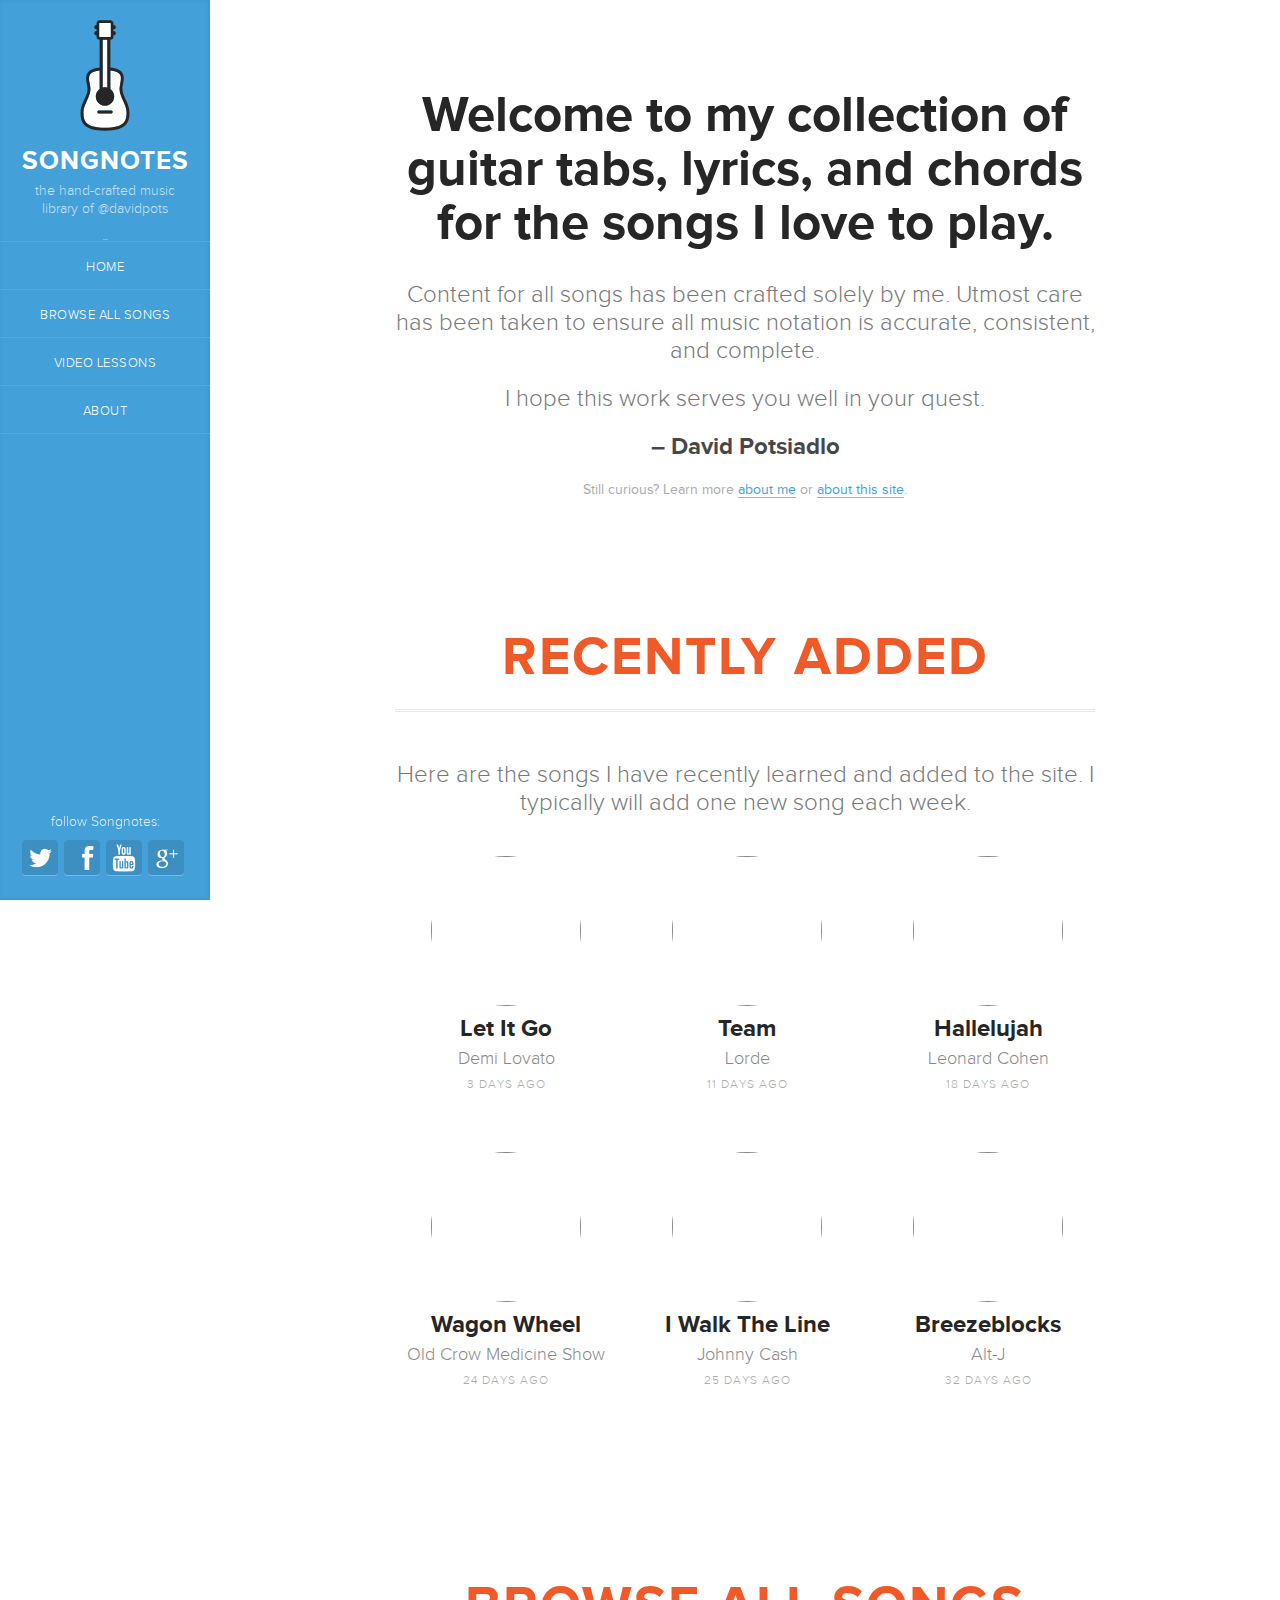
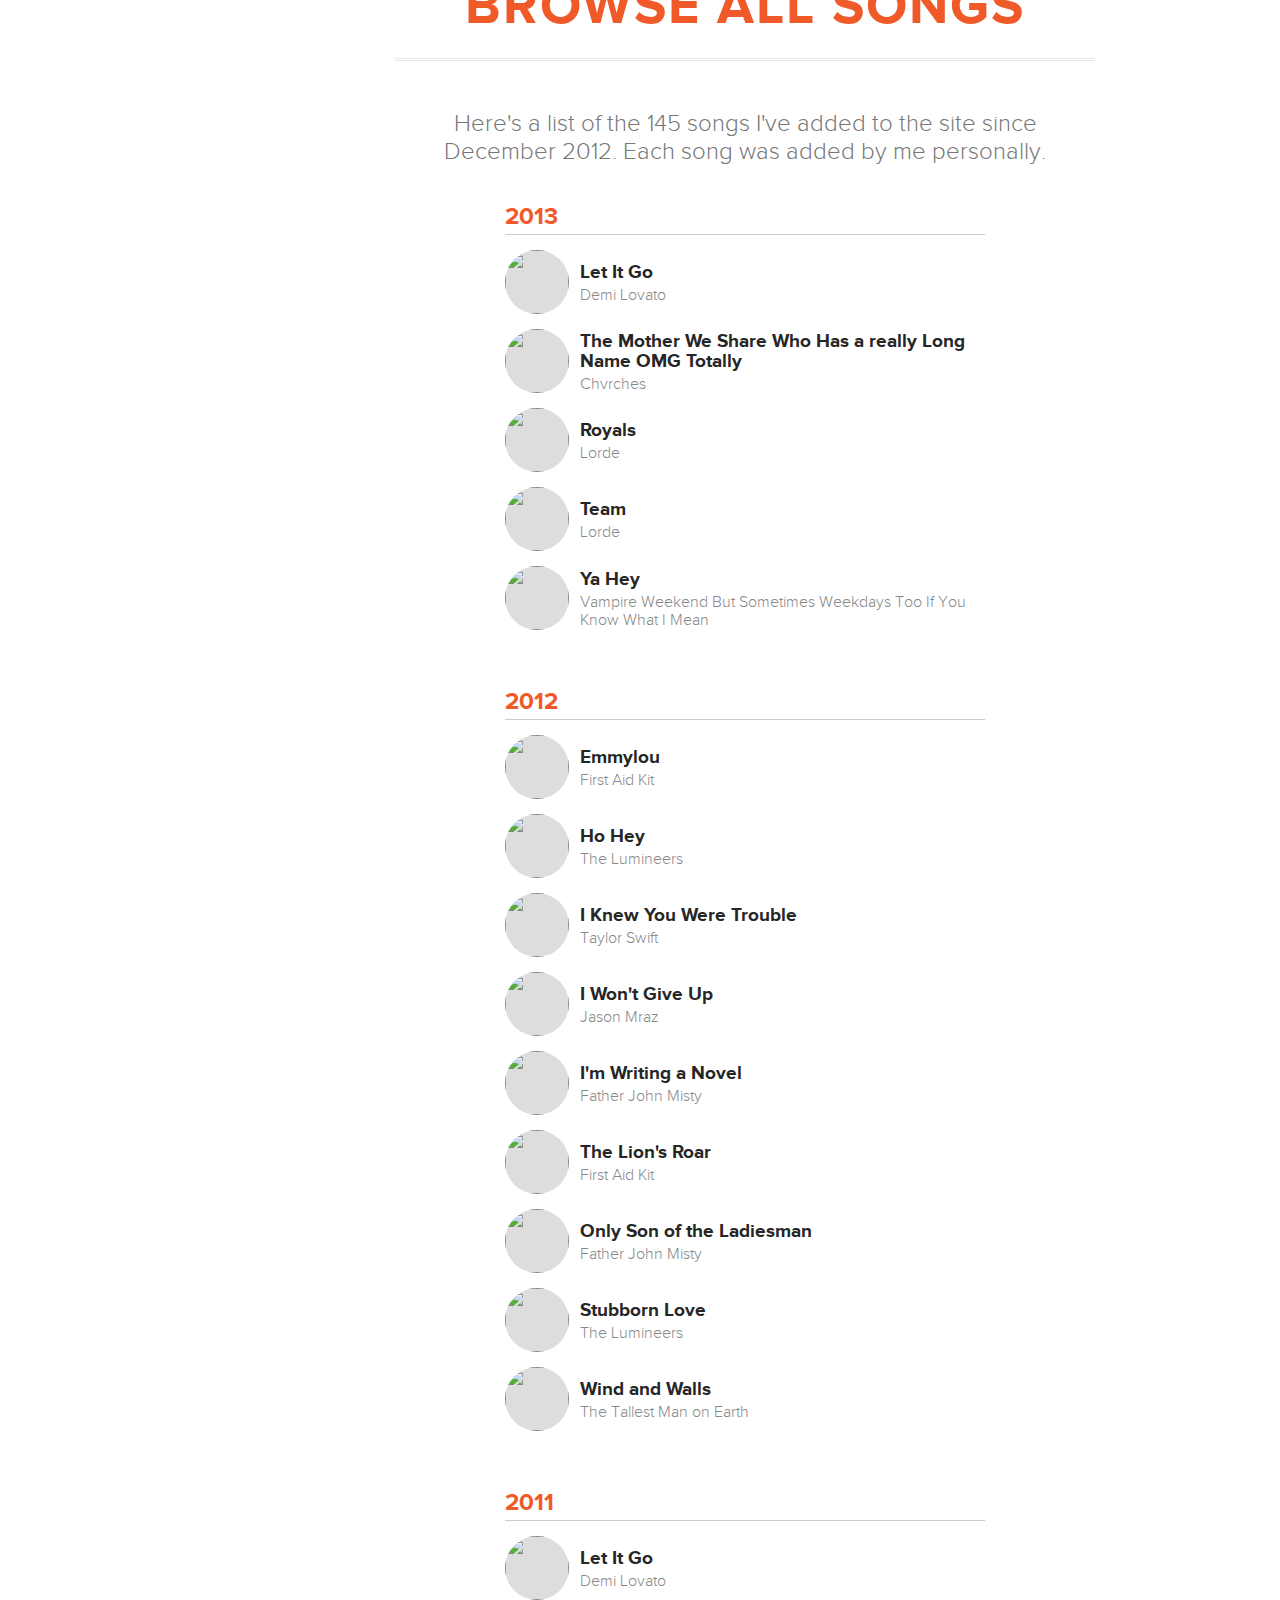
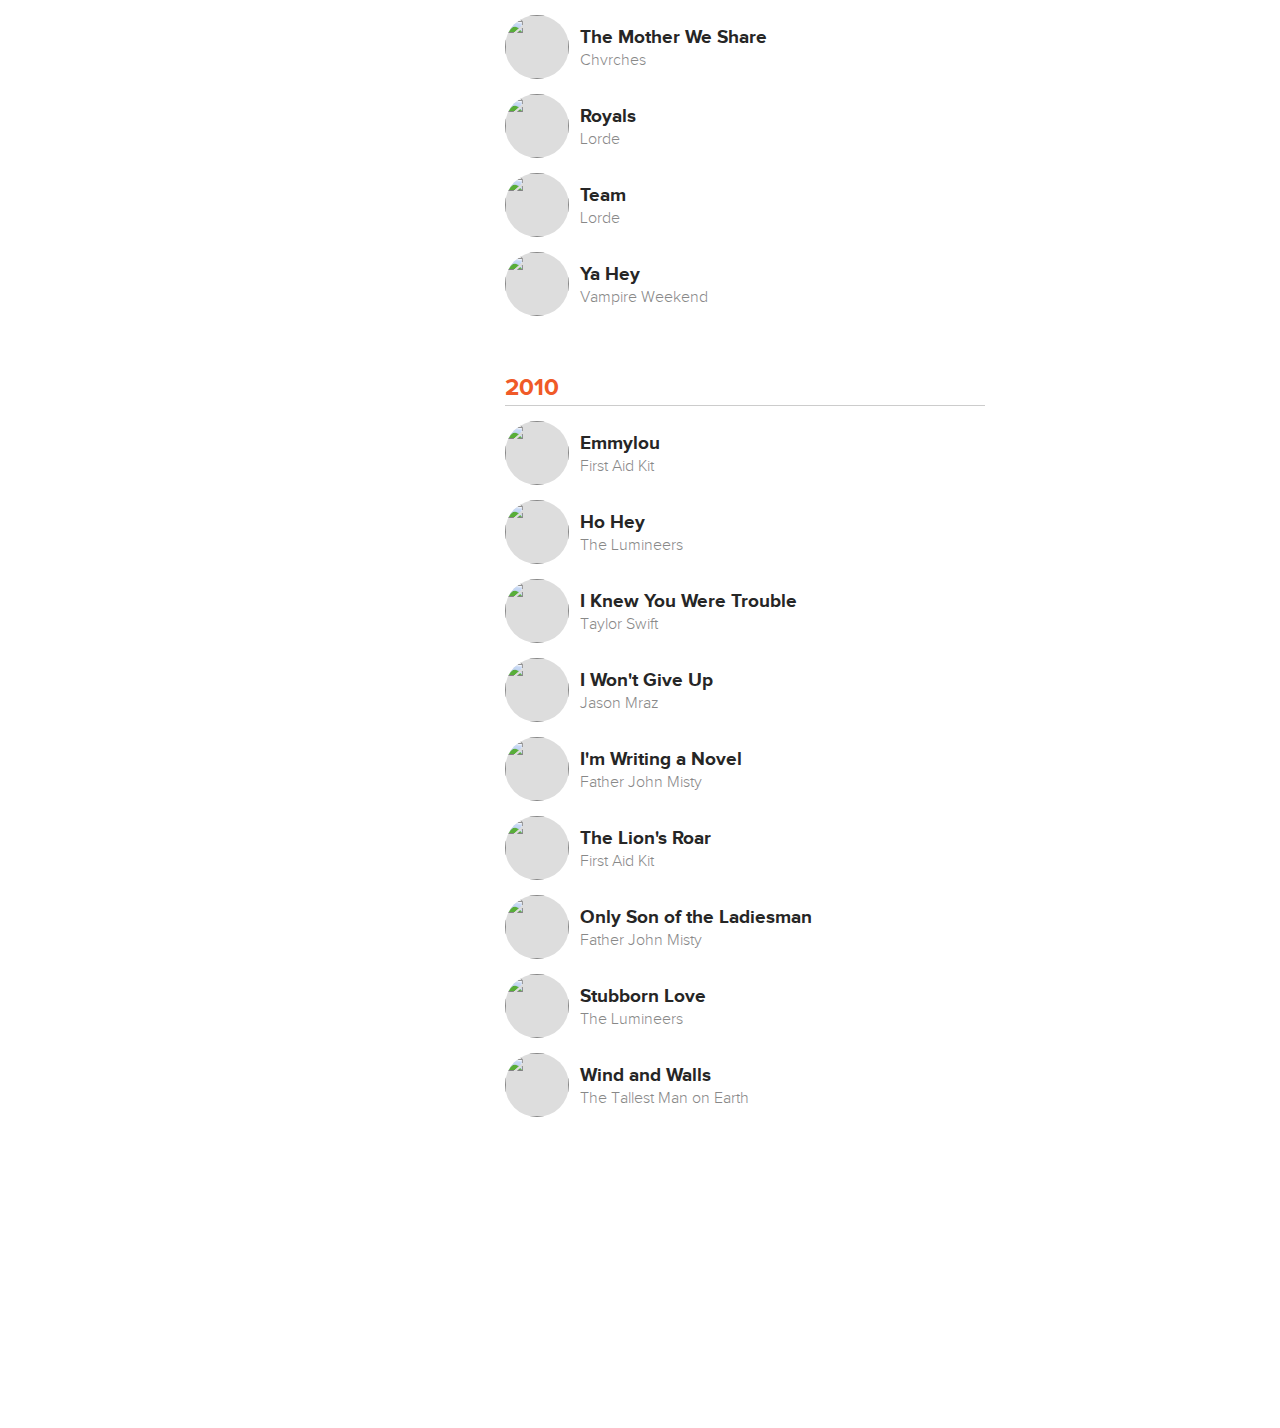
==== commit f81051c1: "Homepage welcome section design" ====
--- a/home.html
+++ b/home.html
@@ -67,105 +67,26 @@
         
         <div class="wrapper-narrow">
 
-          <h1>Recently Added</h1>
-          <p class="lead">Here are the songs I have recently learned and added to the site. I typically will add one new song each week.</p>
-
-          <ul class="tile_featured">
-            <li>
-              <a href="">
-                <img src="http://fireflygrove.com/songnotes/images/artists/DemiLovato.jpg" />
-                <h5>Let It Go</h5>
-                <ul>
-                  <li class="artist">Demi Lovato</li>
-                  <li class="ago">3 days ago</li>
-                </ul>
-              </a>
-            </li>
-            <li>
-              <a href="">
-                <img src="http://fireflygrove.com/songnotes/images/artists/Lorde.jpg" />
-                <h5>Team</h5>
-                <ul>
-                  <li class="artist">Lorde</li>
-                  <li class="ago">11 days ago</li>
-                </ul>
-              </a>
-            </li>
-            <li>
-              <a href="">
-                <img src="http://fireflygrove.com/songnotes/images/artists/LeonardCohen.jpg" />
-                <h5>Hallelujah</h5>
-                <ul>
-                  <li class="artist">Leonard Cohen</li>
-                  <li class="ago">18 days ago</li>
-                </ul>
-              </a>
-            </li>
-            <li>
-              <a href="">
-                <img src="http://fireflygrove.com/songnotes/images/artists/OldCrowMedicineShow.jpg" />
-                <h5>Wagon Wheel</h5>
-                <ul>
-                  <li class="artist">Old Crow Medicine Show</li>
-                  <li class="ago">24 days ago</li>
-                </ul>
-              </a>
-            </li>
-
-
-            <li>
-              <a href="">
-                <img src="http://fireflygrove.com/songnotes/images/artists/JohnnyCash.jpg" />
-                <h5>I Walk The Line</h5>
-                <ul>
-                  <li class="artist">Johnny Cash</li>
-                  <li class="ago">25 days ago</li>
-                </ul>
-              </a>
-            </li>
-
-            <li>
-              <a href="">
-                <img src="http://fireflygrove.com/songnotes/images/artists/altj.jpg" />
-                <h5>Breezeblocks</h5>
-                <ul>
-                  <li class="artist">Alt-J</li>
-                  <li class="ago">32 days ago</li>
-                </ul>
-              </a>
-            </li>
-          </ul>
-
-
-          <h1>Browse All Songs</h1>
-          <p class="lead">Here's a list of the 145 songs I've added to the site since December 2012. Each song was added by me personally.</p>
-          <div class="wrapper-narrower tile_list">
-            <h5>2013</h5>
-            <ul>
+          <section class="welcome">
+            <p class="super-lead">Welcome to my collection of guitar tabs, lyrics, and chords for the songs I love to play.</p>
+            <p class="lead">Content for all songs has been crafted solely by me. Utmost care has been taken to ensure all music notation is accurate, consistent, and complete.</p>
+            <p class="lead">I hope this work serves you well in your quest.</p>
+            <p class="lead"><strong>&ndash; David Potsiadlo</strong></p>
+            <p class="mini learnMore"><span class="prompt">Still curious?</span> Learn more <a href="">about me</a> or <a href="">about this site</a>. </p>
+          </section>
+
+          <section>
+            <h2>Recently Added</h2>
+            <p class="lead">Here are the songs I have recently learned and added to the site. I typically will add one new song each week.</p>
+
+            <ul class="tile_featured">
               <li>
                 <a href="">
                   <img src="http://fireflygrove.com/songnotes/images/artists/DemiLovato.jpg" />
                   <h5>Let It Go</h5>
                   <ul>
                     <li class="artist">Demi Lovato</li>
-                  </ul>
-                </a>
-              </li>
-              <li>
-                <a href="">
-                  <img src="http://fireflygrove.com/songnotes/images/artists/Chvrches.jpg" />
-                  <h5>The Mother We Share Who Has a really Long Name OMG Totally</h5>
-                  <ul>
-                    <li class="artist">Chvrches</li>
-                  </ul>
-                </a>
-              </li>
-              <li>
-                <a href="">
-                  <img src="http://fireflygrove.com/songnotes/images/artists/Lorde.jpg" />
-                  <h5>Royals</h5>
-                  <ul>
-                    <li class="artist">Lorde</li>
+                    <li class="ago">3 days ago</li>
                   </ul>
                 </a>
               </li>
@@ -175,238 +96,330 @@
                   <h5>Team</h5>
                   <ul>
                     <li class="artist">Lorde</li>
-                  </ul>
-                </a>
-              </li>
-              <li>
-                <a href="">
-                  <img src="http://fireflygrove.com/songnotes/images/artists/VampireWeekend.jpg" />
-                  <h5>Ya Hey</h5>
-                  <ul>
-                    <li class="artist">Vampire Weekend But Sometimes Weekdays Too If You Know What I Mean</li>
+                    <li class="ago">11 days ago</li>
+                  </ul>
+                </a>
+              </li>
+              <li>
+                <a href="">
+                  <img src="http://fireflygrove.com/songnotes/images/artists/LeonardCohen.jpg" />
+                  <h5>Hallelujah</h5>
+                  <ul>
+                    <li class="artist">Leonard Cohen</li>
+                    <li class="ago">18 days ago</li>
+                  </ul>
+                </a>
+              </li>
+              <li>
+                <a href="">
+                  <img src="http://fireflygrove.com/songnotes/images/artists/OldCrowMedicineShow.jpg" />
+                  <h5>Wagon Wheel</h5>
+                  <ul>
+                    <li class="artist">Old Crow Medicine Show</li>
+                    <li class="ago">24 days ago</li>
+                  </ul>
+                </a>
+              </li>
+
+
+              <li>
+                <a href="">
+                  <img src="http://fireflygrove.com/songnotes/images/artists/JohnnyCash.jpg" />
+                  <h5>I Walk The Line</h5>
+                  <ul>
+                    <li class="artist">Johnny Cash</li>
+                    <li class="ago">25 days ago</li>
+                  </ul>
+                </a>
+              </li>
+
+              <li>
+                <a href="">
+                  <img src="http://fireflygrove.com/songnotes/images/artists/altj.jpg" />
+                  <h5>Breezeblocks</h5>
+                  <ul>
+                    <li class="artist">Alt-J</li>
+                    <li class="ago">32 days ago</li>
                   </ul>
                 </a>
               </li>
             </ul>
-
-            <h5>2012</h5>
-            <ul>
-              <li>
-                <a href="">
-                  <img src="http://fireflygrove.com/songnotes/images/artists/FirstAidKit.png" />
-                  <h5>Emmylou</h5>
-                  <ul>
-                    <li class="artist">First Aid Kit</li>
-                  </ul>
-                </a>
-              </li>
-              <li>
-                <a href="">
-                  <img src="http://fireflygrove.com/songnotes/images/artists/TheLumineers.png" />
-                  <h5>Ho Hey</h5>
-                  <ul>
-                    <li class="artist">The Lumineers</li>
-                  </ul>
-                </a>
-              </li>
-              <li>
-                <a href="">
-                  <img src="http://fireflygrove.com/songnotes/images/artists/TaylorSwift.png" />
-                  <h5>I Knew You Were Trouble</h5>
-                  <ul>
-                    <li class="artist">Taylor Swift</li>
-                  </ul>
-                </a>
-              </li>
-              <li>
-                <a href="">
-                  <img src="http://fireflygrove.com/songnotes/images/artists/JasonMraz.png" />
-                  <h5>I Won't Give Up</h5>
-                  <ul>
-                    <li class="artist">Jason Mraz</li>
-                  </ul>
-                </a>
-              </li>
-              <li>
-                <a href="">
-                  <img src="http://fireflygrove.com/songnotes/images/artists/FatherJohnMisty.jpg" />
-                  <h5>I'm Writing a Novel</h5>
-                  <ul>
-                    <li class="artist">Father John Misty</li>
-                  </ul>
-                </a>
-              </li>
-              <li>
-                <a href="">
-                  <img src="http://fireflygrove.com/songnotes/images/artists/FirstAidKit.png" />
-                  <h5>The Lion's Roar</h5>
-                  <ul>
-                    <li class="artist">First Aid Kit</li>
-                  </ul>
-                </a>
-              </li>
-              <li>
-                <a href="">
-                  <img src="http://fireflygrove.com/songnotes/images/artists/FatherJohnMisty.jpg" />
-                  <h5>Only Son of the Ladiesman</h5>
-                  <ul>
-                    <li class="artist">Father John Misty</li>
-                  </ul>
-                </a>
-              </li>
-              <li>
-                <a href="">
-                  <img src="http://fireflygrove.com/songnotes/images/artists/TheLumineers.png" />
-                  <h5>Stubborn Love</h5>
-                  <ul>
-                    <li class="artist">The Lumineers</li>
-                  </ul>
-                </a>
-              </li>
-              <li>
-                <a href="">
-                  <img src="http://fireflygrove.com/songnotes/images/artists/TheTallestManOnEarth.jpg" />
-                  <h5>Wind and Walls</h5>
-                  <ul>
-                    <li class="artist">The Tallest Man on Earth</li>
-                  </ul>
-                </a>
-              </li>
-            </ul>
-
-            <h5>2011</h5>
-            <ul>
-              <li>
-                <a href="">
-                  <img src="http://fireflygrove.com/songnotes/images/artists/DemiLovato.jpg" />
-                  <h5>Let It Go</h5>
-                  <ul>
-                    <li class="artist">Demi Lovato</li>
-                  </ul>
-                </a>
-              </li>
-              <li>
-                <a href="">
-                  <img src="http://fireflygrove.com/songnotes/images/artists/Chvrches.jpg" />
-                  <h5>The Mother We Share</h5>
-                  <ul>
-                    <li class="artist">Chvrches</li>
-                  </ul>
-                </a>
-              </li>
-              <li>
-                <a href="">
-                  <img src="http://fireflygrove.com/songnotes/images/artists/Lorde.jpg" />
-                  <h5>Royals</h5>
-                  <ul>
-                    <li class="artist">Lorde</li>
-                  </ul>
-                </a>
-              </li>
-              <li>
-                <a href="">
-                  <img src="http://fireflygrove.com/songnotes/images/artists/Lorde.jpg" />
-                  <h5>Team</h5>
-                  <ul>
-                    <li class="artist">Lorde</li>
-                  </ul>
-                </a>
-              </li>
-              <li>
-                <a href="">
-                  <img src="http://fireflygrove.com/songnotes/images/artists/VampireWeekend.jpg" />
-                  <h5>Ya Hey</h5>
-                  <ul>
-                    <li class="artist">Vampire Weekend</li>
-                  </ul>
-                </a>
-              </li>
-            </ul>
-
-            <h5>2010</h5>
-            <ul>
-              <li>
-                <a href="">
-                  <img src="http://fireflygrove.com/songnotes/images/artists/FirstAidKit.png" />
-                  <h5>Emmylou</h5>
-                  <ul>
-                    <li class="artist">First Aid Kit</li>
-                  </ul>
-                </a>
-              </li>
-              <li>
-                <a href="">
-                  <img src="http://fireflygrove.com/songnotes/images/artists/TheLumineers.png" />
-                  <h5>Ho Hey</h5>
-                  <ul>
-                    <li class="artist">The Lumineers</li>
-                  </ul>
-                </a>
-              </li>
-              <li>
-                <a href="">
-                  <img src="http://fireflygrove.com/songnotes/images/artists/TaylorSwift.png" />
-                  <h5>I Knew You Were Trouble</h5>
-                  <ul>
-                    <li class="artist">Taylor Swift</li>
-                  </ul>
-                </a>
-              </li>
-              <li>
-                <a href="">
-                  <img src="http://fireflygrove.com/songnotes/images/artists/JasonMraz.png" />
-                  <h5>I Won't Give Up</h5>
-                  <ul>
-                    <li class="artist">Jason Mraz</li>
-                  </ul>
-                </a>
-              </li>
-              <li>
-                <a href="">
-                  <img src="http://fireflygrove.com/songnotes/images/artists/FatherJohnMisty.jpg" />
-                  <h5>I'm Writing a Novel</h5>
-                  <ul>
-                    <li class="artist">Father John Misty</li>
-                  </ul>
-                </a>
-              </li>
-              <li>
-                <a href="">
-                  <img src="http://fireflygrove.com/songnotes/images/artists/FirstAidKit.png" />
-                  <h5>The Lion's Roar</h5>
-                  <ul>
-                    <li class="artist">First Aid Kit</li>
-                  </ul>
-                </a>
-              </li>
-              <li>
-                <a href="">
-                  <img src="http://fireflygrove.com/songnotes/images/artists/FatherJohnMisty.jpg" />
-                  <h5>Only Son of the Ladiesman</h5>
-                  <ul>
-                    <li class="artist">Father John Misty</li>
-                  </ul>
-                </a>
-              </li>
-              <li>
-                <a href="">
-                  <img src="http://fireflygrove.com/songnotes/images/artists/TheLumineers.png" />
-                  <h5>Stubborn Love</h5>
-                  <ul>
-                    <li class="artist">The Lumineers</li>
-                  </ul>
-                </a>
-              </li>
-              <li>
-                <a href="">
-                  <img src="http://fireflygrove.com/songnotes/images/artists/TheTallestManOnEarth.jpg" />
-                  <h5>Wind and Walls</h5>
-                  <ul>
-                    <li class="artist">The Tallest Man on Earth</li>
-                  </ul>
-                </a>
-              </li>
-            </ul>
+          </section>
+
+          <section>
+
+            <h2>Browse All Songs</h2>
+            <p class="lead">Here's a list of the 145 songs I've added to the site since December 2012. Each song was added by me personally.</p>
+            <div class="wrapper-narrower tile_list">
+              <h5>2013</h5>
+              <ul>
+                <li>
+                  <a href="">
+                    <img src="http://fireflygrove.com/songnotes/images/artists/DemiLovato.jpg" />
+                    <h5>Let It Go</h5>
+                    <ul>
+                      <li class="artist">Demi Lovato</li>
+                    </ul>
+                  </a>
+                </li>
+                <li>
+                  <a href="">
+                    <img src="http://fireflygrove.com/songnotes/images/artists/Chvrches.jpg" />
+                    <h5>The Mother We Share Who Has a really Long Name OMG Totally</h5>
+                    <ul>
+                      <li class="artist">Chvrches</li>
+                    </ul>
+                  </a>
+                </li>
+                <li>
+                  <a href="">
+                    <img src="http://fireflygrove.com/songnotes/images/artists/Lorde.jpg" />
+                    <h5>Royals</h5>
+                    <ul>
+                      <li class="artist">Lorde</li>
+                    </ul>
+                  </a>
+                </li>
+                <li>
+                  <a href="">
+                    <img src="http://fireflygrove.com/songnotes/images/artists/Lorde.jpg" />
+                    <h5>Team</h5>
+                    <ul>
+                      <li class="artist">Lorde</li>
+                    </ul>
+                  </a>
+                </li>
+                <li>
+                  <a href="">
+                    <img src="http://fireflygrove.com/songnotes/images/artists/VampireWeekend.jpg" />
+                    <h5>Ya Hey</h5>
+                    <ul>
+                      <li class="artist">Vampire Weekend But Sometimes Weekdays Too If You Know What I Mean</li>
+                    </ul>
+                  </a>
+                </li>
+              </ul>
+
+              <h5>2012</h5>
+              <ul>
+                <li>
+                  <a href="">
+                    <img src="http://fireflygrove.com/songnotes/images/artists/FirstAidKit.png" />
+                    <h5>Emmylou</h5>
+                    <ul>
+                      <li class="artist">First Aid Kit</li>
+                    </ul>
+                  </a>
+                </li>
+                <li>
+                  <a href="">
+                    <img src="http://fireflygrove.com/songnotes/images/artists/TheLumineers.png" />
+                    <h5>Ho Hey</h5>
+                    <ul>
+                      <li class="artist">The Lumineers</li>
+                    </ul>
+                  </a>
+                </li>
+                <li>
+                  <a href="">
+                    <img src="http://fireflygrove.com/songnotes/images/artists/TaylorSwift.png" />
+                    <h5>I Knew You Were Trouble</h5>
+                    <ul>
+                      <li class="artist">Taylor Swift</li>
+                    </ul>
+                  </a>
+                </li>
+                <li>
+                  <a href="">
+                    <img src="http://fireflygrove.com/songnotes/images/artists/JasonMraz.png" />
+                    <h5>I Won't Give Up</h5>
+                    <ul>
+                      <li class="artist">Jason Mraz</li>
+                    </ul>
+                  </a>
+                </li>
+                <li>
+                  <a href="">
+                    <img src="http://fireflygrove.com/songnotes/images/artists/FatherJohnMisty.jpg" />
+                    <h5>I'm Writing a Novel</h5>
+                    <ul>
+                      <li class="artist">Father John Misty</li>
+                    </ul>
+                  </a>
+                </li>
+                <li>
+                  <a href="">
+                    <img src="http://fireflygrove.com/songnotes/images/artists/FirstAidKit.png" />
+                    <h5>The Lion's Roar</h5>
+                    <ul>
+                      <li class="artist">First Aid Kit</li>
+                    </ul>
+                  </a>
+                </li>
+                <li>
+                  <a href="">
+                    <img src="http://fireflygrove.com/songnotes/images/artists/FatherJohnMisty.jpg" />
+                    <h5>Only Son of the Ladiesman</h5>
+                    <ul>
+                      <li class="artist">Father John Misty</li>
+                    </ul>
+                  </a>
+                </li>
+                <li>
+                  <a href="">
+                    <img src="http://fireflygrove.com/songnotes/images/artists/TheLumineers.png" />
+                    <h5>Stubborn Love</h5>
+                    <ul>
+                      <li class="artist">The Lumineers</li>
+                    </ul>
+                  </a>
+                </li>
+                <li>
+                  <a href="">
+                    <img src="http://fireflygrove.com/songnotes/images/artists/TheTallestManOnEarth.jpg" />
+                    <h5>Wind and Walls</h5>
+                    <ul>
+                      <li class="artist">The Tallest Man on Earth</li>
+                    </ul>
+                  </a>
+                </li>
+              </ul>
+
+              <h5>2011</h5>
+              <ul>
+                <li>
+                  <a href="">
+                    <img src="http://fireflygrove.com/songnotes/images/artists/DemiLovato.jpg" />
+                    <h5>Let It Go</h5>
+                    <ul>
+                      <li class="artist">Demi Lovato</li>
+                    </ul>
+                  </a>
+                </li>
+                <li>
+                  <a href="">
+                    <img src="http://fireflygrove.com/songnotes/images/artists/Chvrches.jpg" />
+                    <h5>The Mother We Share</h5>
+                    <ul>
+                      <li class="artist">Chvrches</li>
+                    </ul>
+                  </a>
+                </li>
+                <li>
+                  <a href="">
+                    <img src="http://fireflygrove.com/songnotes/images/artists/Lorde.jpg" />
+                    <h5>Royals</h5>
+                    <ul>
+                      <li class="artist">Lorde</li>
+                    </ul>
+                  </a>
+                </li>
+                <li>
+                  <a href="">
+                    <img src="http://fireflygrove.com/songnotes/images/artists/Lorde.jpg" />
+                    <h5>Team</h5>
+                    <ul>
+                      <li class="artist">Lorde</li>
+                    </ul>
+                  </a>
+                </li>
+                <li>
+                  <a href="">
+                    <img src="http://fireflygrove.com/songnotes/images/artists/VampireWeekend.jpg" />
+                    <h5>Ya Hey</h5>
+                    <ul>
+                      <li class="artist">Vampire Weekend</li>
+                    </ul>
+                  </a>
+                </li>
+              </ul>
+
+              <h5>2010</h5>
+              <ul>
+                <li>
+                  <a href="">
+                    <img src="http://fireflygrove.com/songnotes/images/artists/FirstAidKit.png" />
+                    <h5>Emmylou</h5>
+                    <ul>
+                      <li class="artist">First Aid Kit</li>
+                    </ul>
+                  </a>
+                </li>
+                <li>
+                  <a href="">
+                    <img src="http://fireflygrove.com/songnotes/images/artists/TheLumineers.png" />
+                    <h5>Ho Hey</h5>
+                    <ul>
+                      <li class="artist">The Lumineers</li>
+                    </ul>
+                  </a>
+                </li>
+                <li>
+                  <a href="">
+                    <img src="http://fireflygrove.com/songnotes/images/artists/TaylorSwift.png" />
+                    <h5>I Knew You Were Trouble</h5>
+                    <ul>
+                      <li class="artist">Taylor Swift</li>
+                    </ul>
+                  </a>
+                </li>
+                <li>
+                  <a href="">
+                    <img src="http://fireflygrove.com/songnotes/images/artists/JasonMraz.png" />
+                    <h5>I Won't Give Up</h5>
+                    <ul>
+                      <li class="artist">Jason Mraz</li>
+                    </ul>
+                  </a>
+                </li>
+                <li>
+                  <a href="">
+                    <img src="http://fireflygrove.com/songnotes/images/artists/FatherJohnMisty.jpg" />
+                    <h5>I'm Writing a Novel</h5>
+                    <ul>
+                      <li class="artist">Father John Misty</li>
+                    </ul>
+                  </a>
+                </li>
+                <li>
+                  <a href="">
+                    <img src="http://fireflygrove.com/songnotes/images/artists/FirstAidKit.png" />
+                    <h5>The Lion's Roar</h5>
+                    <ul>
+                      <li class="artist">First Aid Kit</li>
+                    </ul>
+                  </a>
+                </li>
+                <li>
+                  <a href="">
+                    <img src="http://fireflygrove.com/songnotes/images/artists/FatherJohnMisty.jpg" />
+                    <h5>Only Son of the Ladiesman</h5>
+                    <ul>
+                      <li class="artist">Father John Misty</li>
+                    </ul>
+                  </a>
+                </li>
+                <li>
+                  <a href="">
+                    <img src="http://fireflygrove.com/songnotes/images/artists/TheLumineers.png" />
+                    <h5>Stubborn Love</h5>
+                    <ul>
+                      <li class="artist">The Lumineers</li>
+                    </ul>
+                  </a>
+                </li>
+                <li>
+                  <a href="">
+                    <img src="http://fireflygrove.com/songnotes/images/artists/TheTallestManOnEarth.jpg" />
+                    <h5>Wind and Walls</h5>
+                    <ul>
+                      <li class="artist">The Tallest Man on Earth</li>
+                    </ul>
+                  </a>
+                </li>
+              </ul>
+
+            </section>
 
           </div> <!-- end: .wrapper-narrower tile_list -->
 
--- a/css/new.css
+++ b/css/new.css
@@ -72,21 +72,38 @@
 
         a  { 
           color: #44a0d9; 
-          text-decoration: none; 
+          text-decoration: none;
+          border-bottom: 1px solid #78bbe5;
         }
 
         h1,h2,h3,h4,h5,h6 { color: #262626; margin: 0 0 20px 0; font-weight: normal; font-family: "ProximaNovaBold"; }
 
         h1      { font-size: 57px; line-height: 64px; text-align: center; text-transform: uppercase; }
-        h2      { font-size: 54px; line-height: 1.0; color: #f05a28; text-transform: uppercase; text-align: center; letter-spacing: 2px; border-top: 3px double rgba(0,0,0,0.09); border-bottom: 3px double rgba(0,0,0,0.09); padding: 32px 0 24px; margin: 0 0 48px 0; }
+        h2      { font-size: 54px; line-height: 1.0; color: #f05a28; text-transform: uppercase; text-align: center; letter-spacing: 2px; border-bottom: 3px double rgba(0,0,0,0.09); padding: 32px 0 24px; margin: 0 0 48px 0; }
+            @media screen and (max-width: 320px) { h2 { margin-bottom: 24px; } }
+            @media screen and (max-width: 480px) { h2 { margin-bottom: 32px; } }
         h3      { font-size: 24px; }
         h4      { font-size: 19px; line-height: 24px; margin: 32px 0 10px 0; color: rgba(0,0,0,0.8); font-weight: normal; text-transform: uppercase; }
         h2 + h4 { margin-top: 0; }
         h5      { font-size: 18px; }
         h6      { font-size: 18px; }
 
-        p         { margin: 0 0 20px 0; }
-        p.lead    { font-size: 24px; line-height: 28px; font-family: "ProximaNovaLight"; color: #777; text-align: center; }
+        p            { margin: 0 0 20px 0; }
+
+        p.super-lead { font-size: 51px; line-height: 54px; font-family: "ProximaNovaBold"; font-weight: normal; text-align: center; color: #262626; margin: 0 0 28px 0; }
+            @media screen and (max-width: 700px) { p.super-lead { font-size: 40px; line-height: 44px; } }
+            @media screen and (max-width: 600px) { p.super-lead { font-size: 36px; line-height: 40px; } }
+            @media screen and (max-width: 480px) { p.super-lead { font-size: 28px; line-height: 32px; margin-bottom: 20px; } }
+            @media screen and (max-width: 320px) { p.super-lead { font-size: 21px; line-height: 27px; } }
+
+        p.lead       { font-size: 24px; line-height: 28px; font-family: "ProximaNovaLight"; color: #777; text-align: center; }
+            @media screen and (max-width: 700px) { p.lead { font-size: 21px; line-height: 25px; margin: 0 0 15px 0; } }
+            @media screen and (max-width: 480px) { p.lead { font-size: 18px; line-height: 24px; margin: 0 0 12px 0; } }
+            @media screen and (max-width: 320px) { p.lead { font-size: 16px; line-height: 20px; margin: 0 0 12px 0; } }
+
+
+        p.mini       { font-size: 14px; color: #aaa; }
+
         strong    { font-weight: normal; }
         p strong  { font-family: "ProximaNovaBold"; color: rgba(0,0,0,0.72); }
         
@@ -186,6 +203,9 @@
                 .wrapper-narrower { max-width: 480px; margin: 0 auto; }
 
         section { margin-bottom: 100px; }
+            @media screen and (max-width: 320px) { section { margin-bottom: 32px; } }
+            @media screen and (max-width: 480px) { section { margin-bottom: 48px; } }
+            @media screen and (max-width: 640px) { section { margin-bottom: 72px; } }
 
 /* -- SIDEBAR / NAV -- */
   
@@ -287,7 +307,17 @@
 
 
 
-
+/* Generic: Welcome */
+
+    .welcome { padding-top: 50px; }
+        @media screen and (max-width: 320px) { .welcome { padding-top: 0; } }
+        @media screen and (max-width: 480px) { .welcome { padding-top: 20px; } }
+    
+    .welcome p { text-align: center; }
+    @media screen and (max-width: 320px) { 
+      .welcome p .prompt { display: block; }
+      .welcome p.learnMore { margin-top: 32px; }
+    }
 
 
 /* TILES */
@@ -295,23 +325,27 @@
     /* "Featured" Tiles -- most recent songs, etc */
     .tile_featured { margin: 40px 0 0 -20px; overflow: hidden; width: auto; text-align: center; }
     .tile_featured > li { width: 220px; height: 290px; max-height: 300px; list-style: none; margin: 0 -4px 6px 20px; display: inline-block; vertical-align: top; }
-    .tile_featured > li a { display: block; color: #888; }
+    .tile_featured > li a { display: block; color: #888; border: none; }
+    .tile_featured > li:hover h5 { color: #44a0d9; }
+    .tile_featured > li:hover ul > li { color: #44a0d9; }
     .tile_featured > li img { width: 150px; height: 150px; border-radius: 75px; margin: 0 0 10px 0; }
-    .tile_featured > li h5 { font-size: 24px; line-height: 27px; margin: 0 0 4px 0; }
+    .tile_featured > li h5 { font-size: 24px; line-height: 27px; margin: 0 0 4px 0; transition: color 0.25s ease; }
     .tile_featured > li ul { margin: 0; }
-    .tile_featured > li ul > li { list-style: none; font-family: "ProximaNovaLight"; font-size: 18px; color: #888; }
-    .tile_featured > li ul > li.ago { font-size: 12px; line-height: 14px; text-transform: uppercase; letter-spacing: 1px; color: #bbb; margin-top: 6px; }
+    .tile_featured > li ul > li { list-style: none; font-family: "ProximaNovaLight"; font-size: 18px; color: #888; transition: color 0.25s ease; }
+    .tile_featured > li ul > li.ago { font-size: 12px; line-height: 14px; text-transform: uppercase; letter-spacing: 1px; opacity: 0.7; margin-top: 6px; }
 
     /* List of all tiles */
     .tile_list { margin-top: 40px; }
     .tile_list > h5 { font-size: 24px; line-height: 24px; padding: 0 0 5px 0; margin: 0 0 8px 0; border-bottom: 1px solid #ccc; color: #f05a28; }
     .tile_list > ul { margin: 10px 0 60px; }
     .tile_list > ul > li { list-style: none; margin: 15px 0; min-height: 64px; display: table; width: 100%; }
-    .tile_list > ul > li a { display: block; height: 64px; color: #888; display: table-cell; vertical-align: middle; }
+    .tile_list > ul > li:hover h5 { color: #44a0d9; }
+    .tile_list > ul > li:hover ul > li { color: #44a0d9; }
+    .tile_list > ul > li a { display: block; height: 64px; color: #888; display: table-cell; vertical-align: middle; border: none; }
     .tile_list > ul > li img { background: #ddd; position: absolute; left: 0; top: 50%; margin-top: -32px; width: 64px; height: 64px; border-radius: 32px; }
-    .tile_list > ul > li h5 { font-size: 19px; line-height: 20px; margin: 2px 0 3px 75px; }
+    .tile_list > ul > li h5 { font-size: 19px; line-height: 20px; margin: 2px 0 3px 75px; transition: color 0.25s ease; }
     .tile_list > ul > li ul { margin: 0 0 0 75px; }
-    .tile_list > ul > li ul > li { list-style: none; font-family: "ProximaNovaLight"; font-size: 16px; line-height: 18px; }
+    .tile_list > ul > li ul > li { list-style: none; font-family: "ProximaNovaLight"; font-size: 16px; line-height: 18px; transition: color 0.25s ease; }
 
 /* Fluid Video - via http://webdesignerwall.com/tutorials/css-elastic-videos */
 
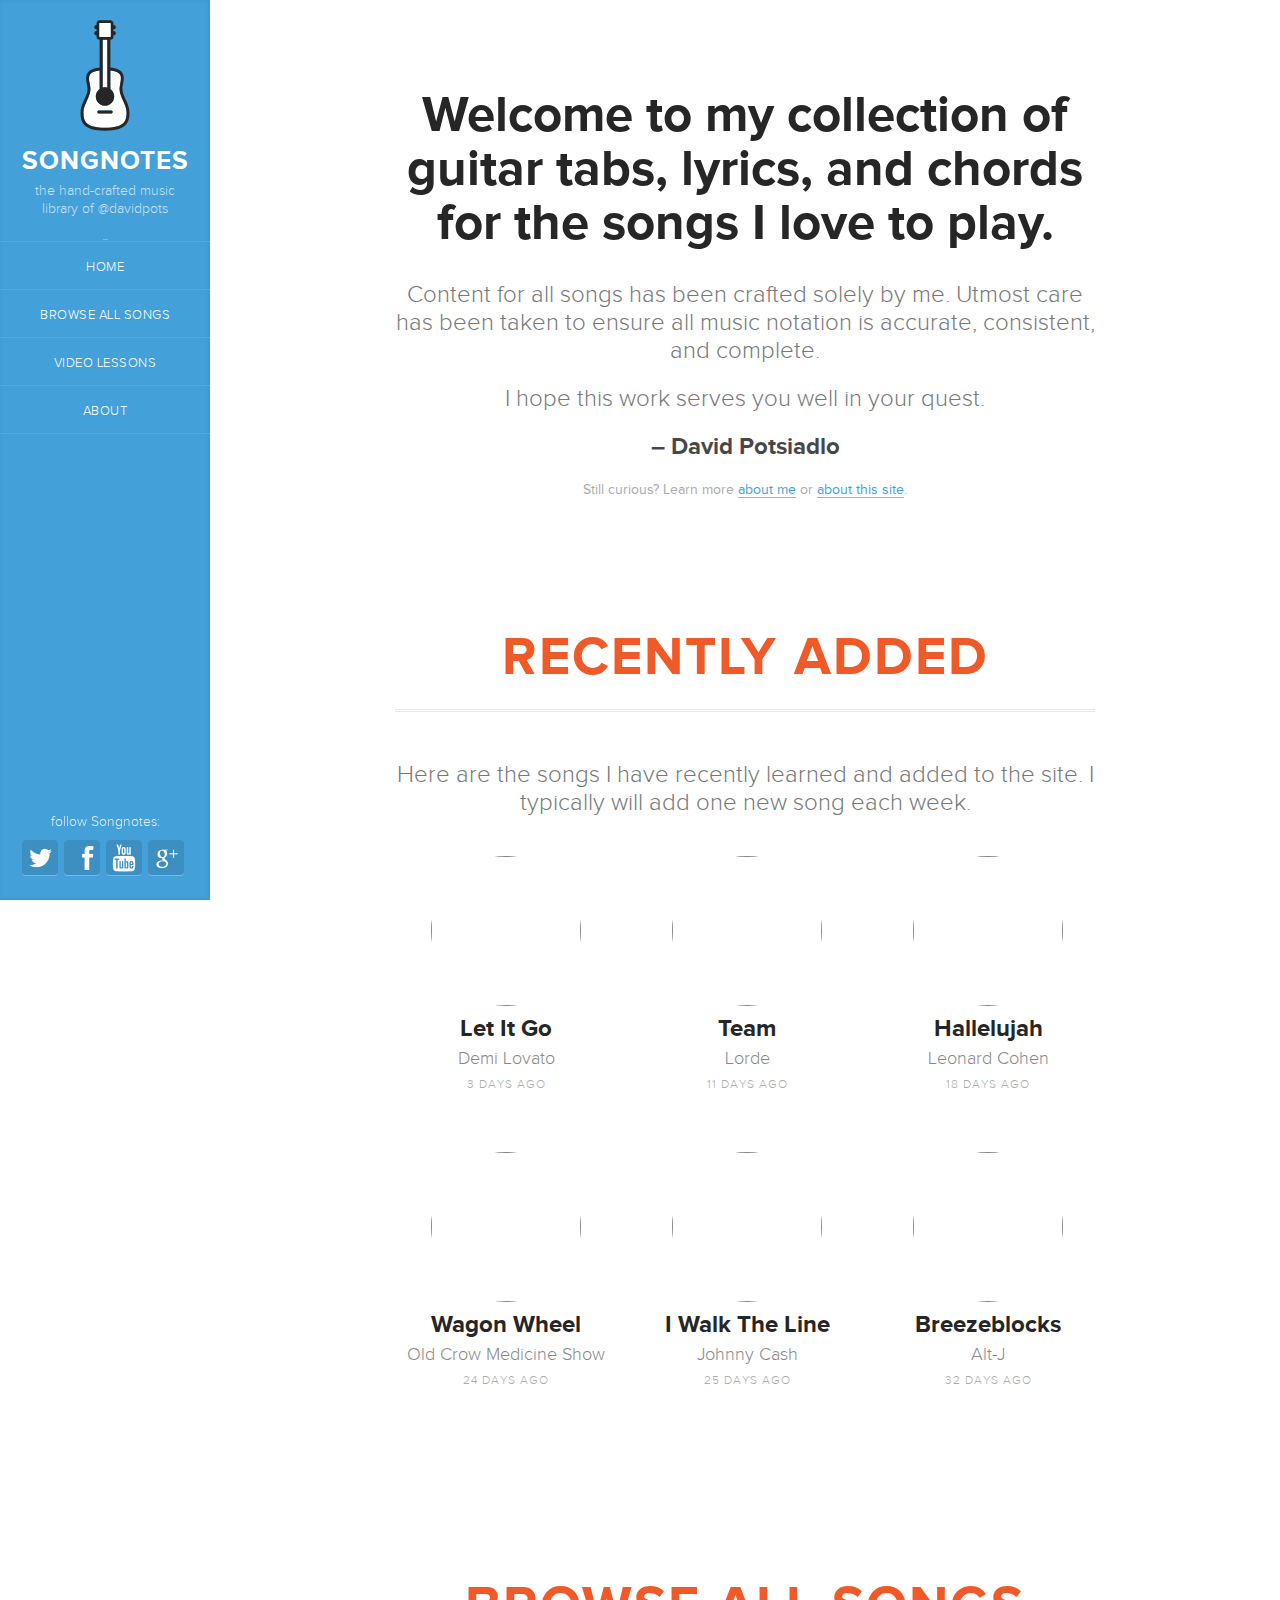
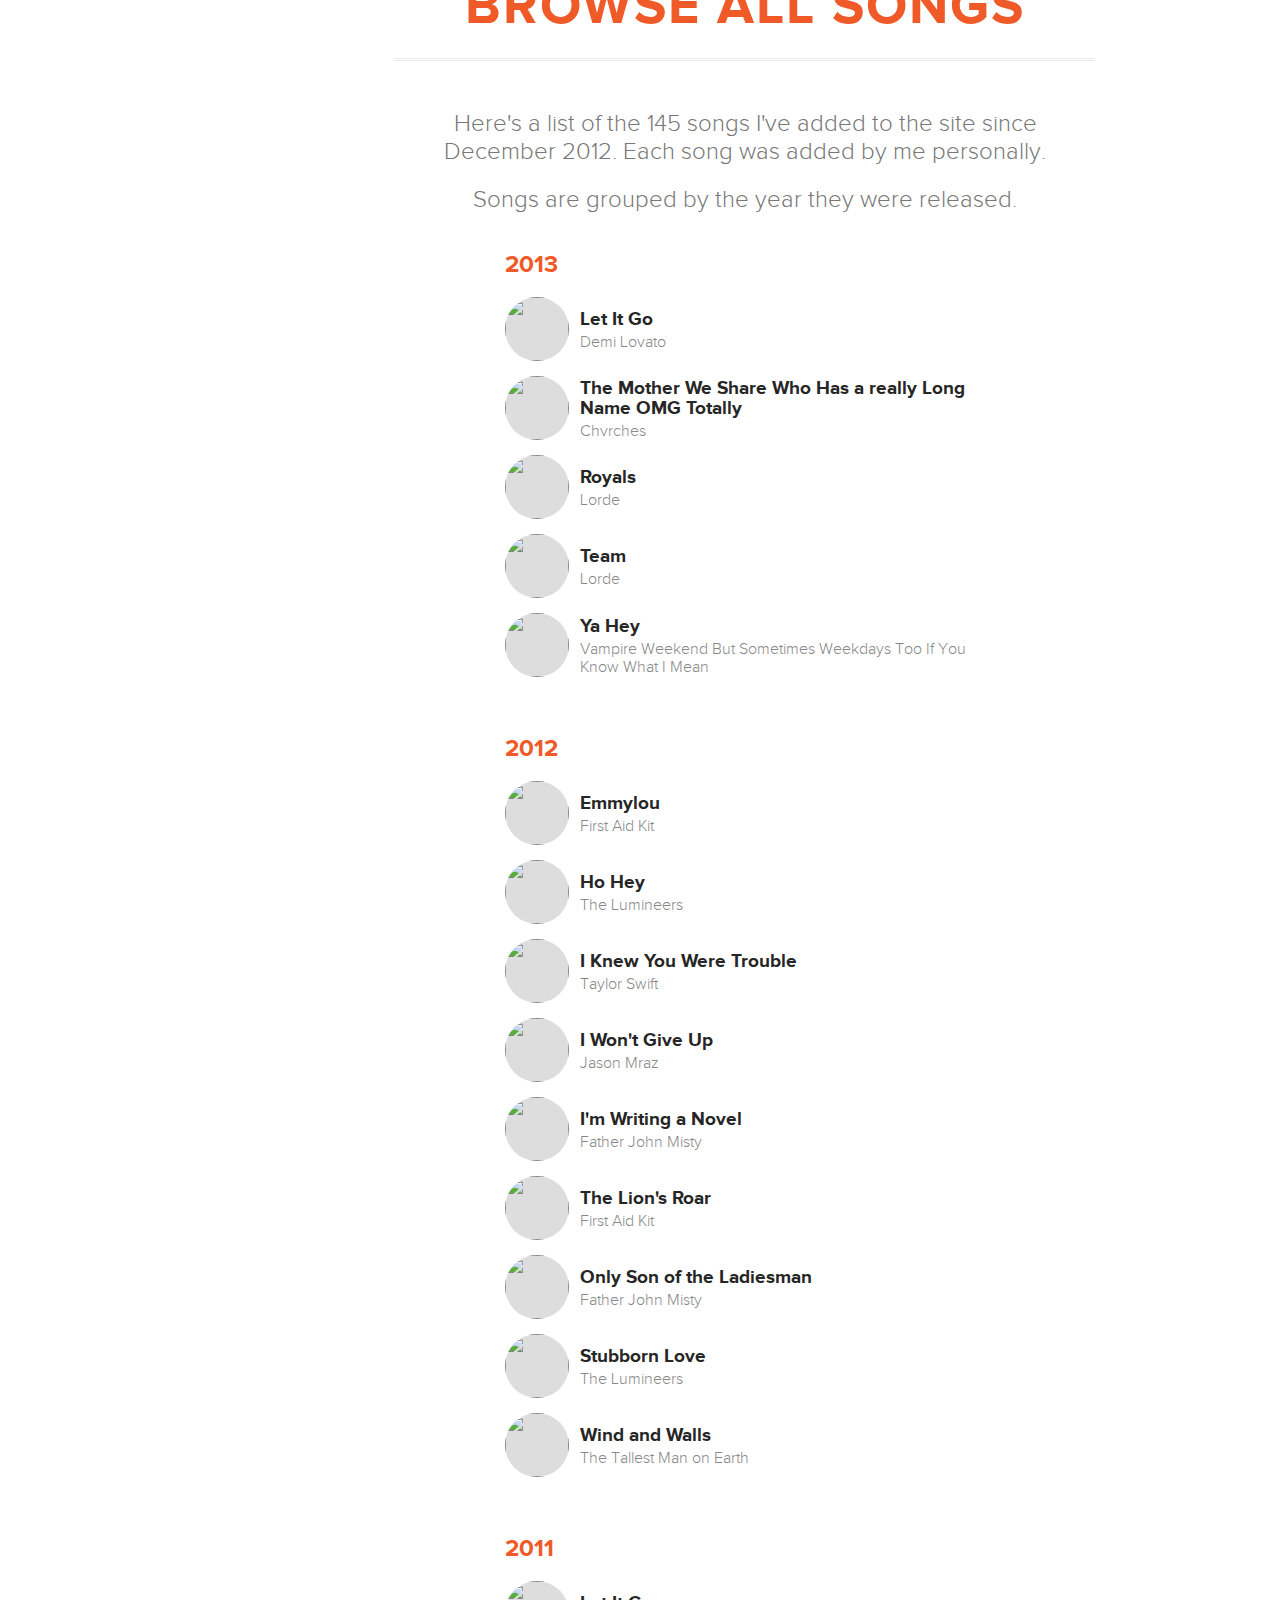
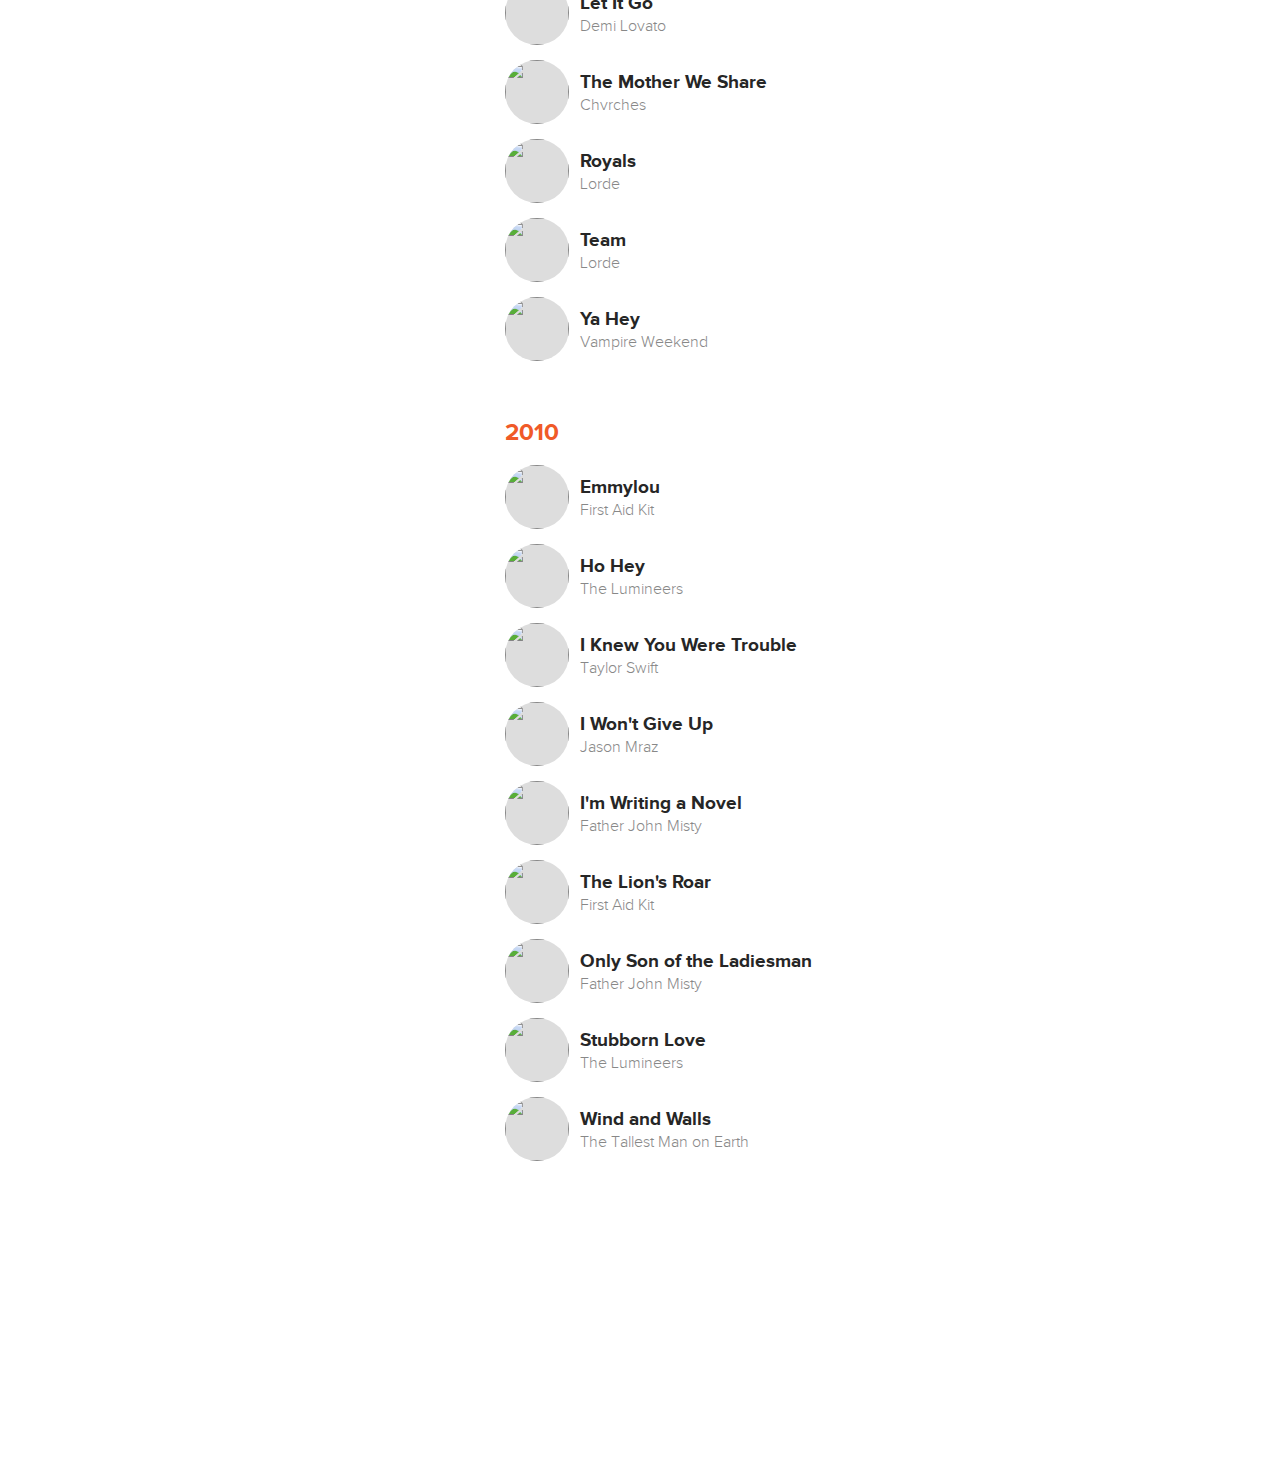
==== commit f29c687d: "CSS tweaks for responsive homepage typography" ====
--- a/home.html
+++ b/home.html
@@ -72,11 +72,11 @@
             <p class="lead">Content for all songs has been crafted solely by me. Utmost care has been taken to ensure all music notation is accurate, consistent, and complete.</p>
             <p class="lead">I hope this work serves you well in your quest.</p>
             <p class="lead"><strong>&ndash; David Potsiadlo</strong></p>
-            <p class="mini learnMore"><span class="prompt">Still curious?</span> Learn more <a href="">about me</a> or <a href="">about this site</a>. </p>
+            <p class="mini learnMore"><span class="prompt">Still curious? Learn more</span> <a href="">about me</a> or <a href="">about this site</a>.</p>
           </section>
 
           <section>
-            <h2>Recently Added</h2>
+            <h2 class="fit">Recently Added</h2>
             <p class="lead">Here are the songs I have recently learned and added to the site. I typically will add one new song each week.</p>
 
             <ul class="tile_featured">
@@ -148,8 +148,9 @@
 
           <section>
 
-            <h2>Browse All Songs</h2>
+            <h2 class="fit">Browse All Songs</h2>
             <p class="lead">Here's a list of the 145 songs I've added to the site since December 2012. Each song was added by me personally.</p>
+            <p class="lead">Songs are grouped by the year they were released.</p>
             <div class="wrapper-narrower tile_list">
               <h5>2013</h5>
               <ul>
--- a/css/new.css
+++ b/css/new.css
@@ -186,9 +186,9 @@
           width: 100%;
         }
 
-                @media screen and (max-width: 1028px) {
-                  #content { padding-right: 0; padding-top: 40px; }
-                }
+                @media screen and (max-width: 1028px) { #content { padding-right: 0; padding-top: 40px; } }
+                @media screen and (max-width: 640px) { #content { padding-top: 30px; } }
+                @media screen and (max-width: 400px) { #content { padding-top: 20px; } }                
 
         .wrapper {
           padding: 0;
@@ -336,7 +336,7 @@
 
     /* List of all tiles */
     .tile_list { margin-top: 40px; }
-    .tile_list > h5 { font-size: 24px; line-height: 24px; padding: 0 0 5px 0; margin: 0 0 8px 0; border-bottom: 1px solid #ccc; color: #f05a28; }
+    .tile_list > h5 { font-size: 24px; line-height: 24px; padding: 0 0 5px 0; margin: 0 0 8px 0; color: #f05a28; }
     .tile_list > ul { margin: 10px 0 60px; }
     .tile_list > ul > li { list-style: none; margin: 15px 0; min-height: 64px; display: table; width: 100%; }
     .tile_list > ul > li:hover h5 { color: #44a0d9; }
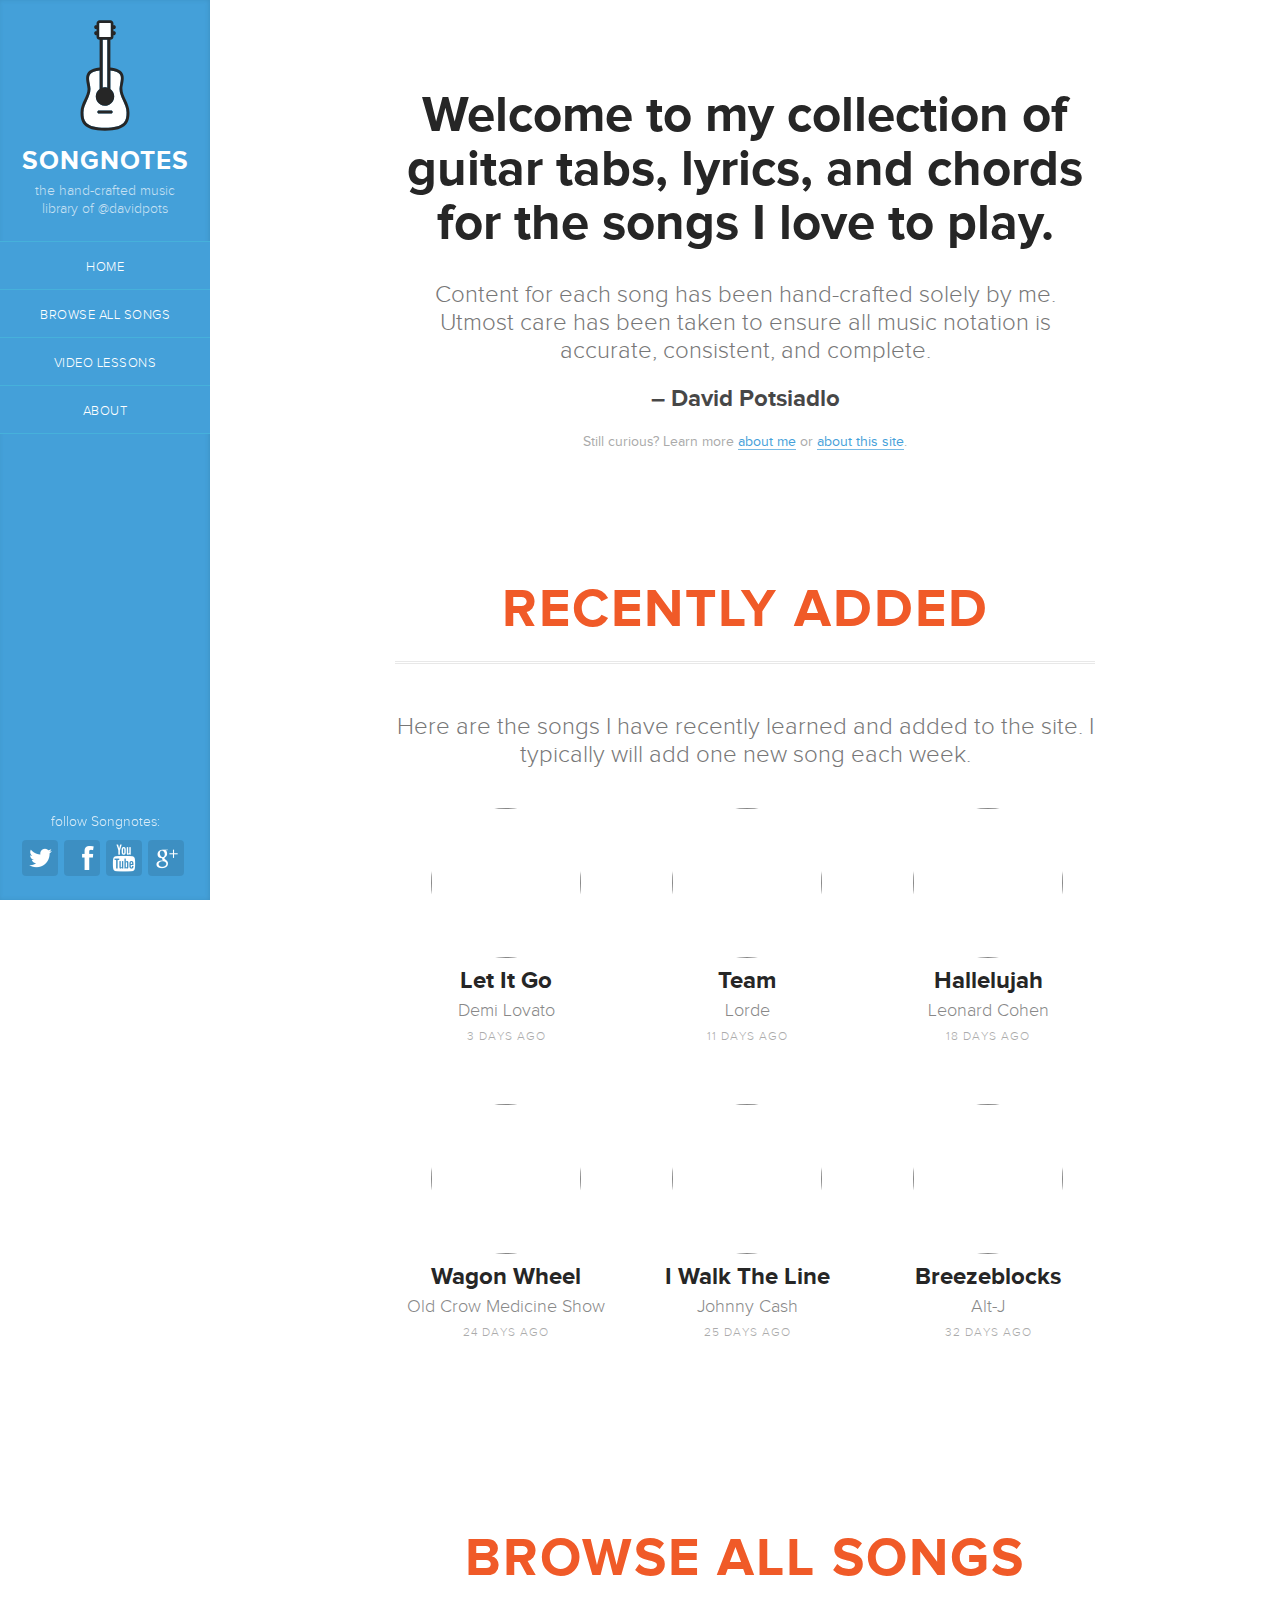
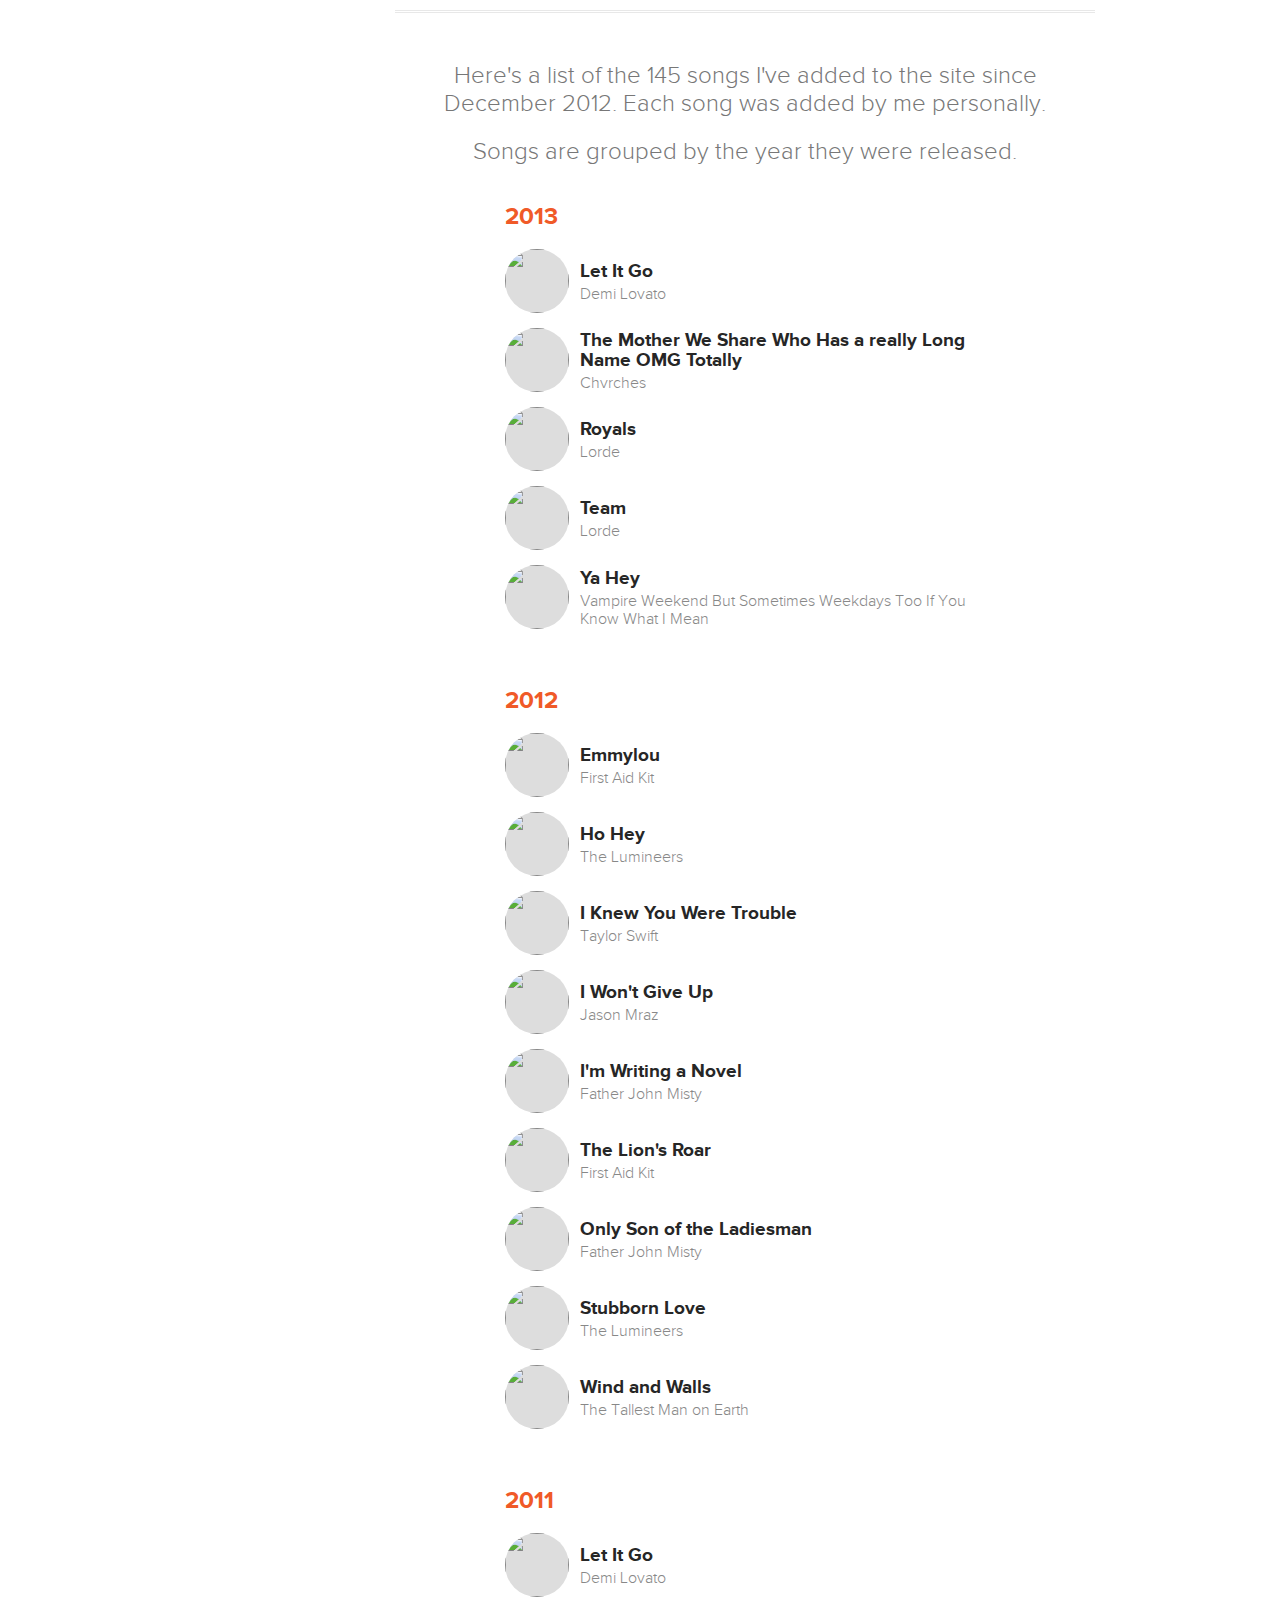
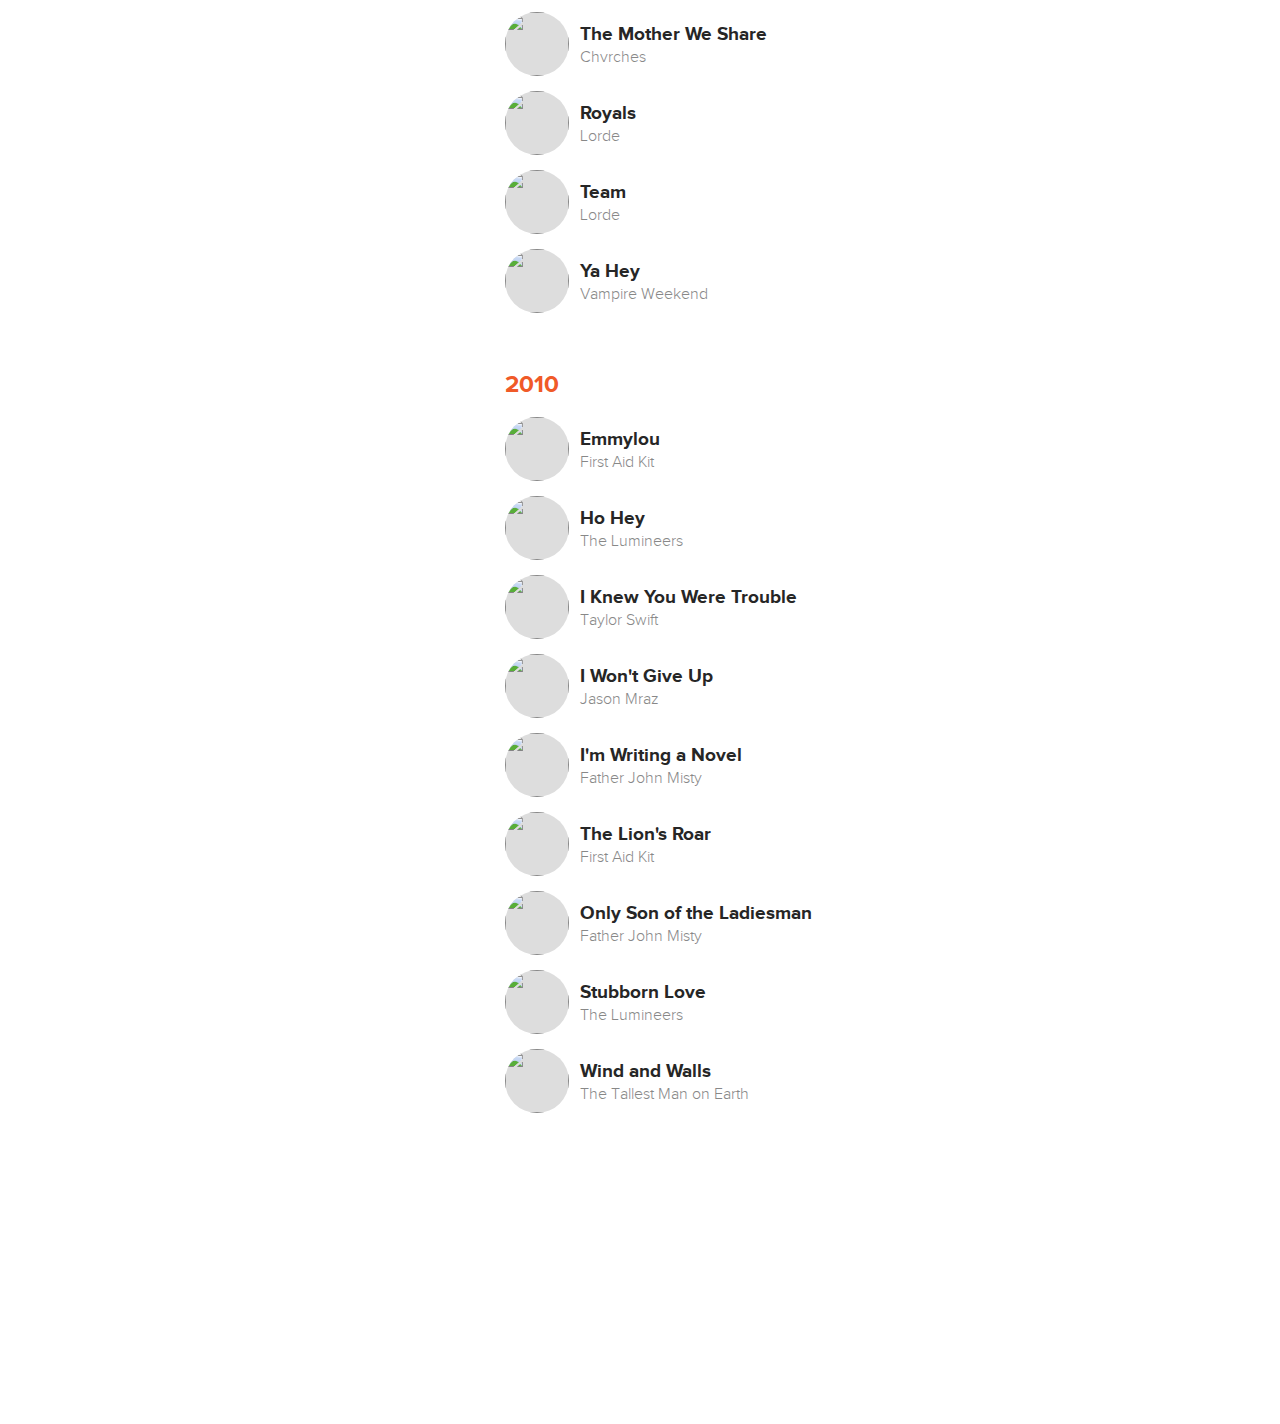
==== commit a1575b9a: "Fixes link border bug, removes border from hamburger nav, fixes nav zindex for short screens" ====
--- a/home.html
+++ b/home.html
@@ -69,8 +69,7 @@
 
           <section class="welcome">
             <p class="super-lead">Welcome to my collection of guitar tabs, lyrics, and chords for the songs I love to play.</p>
-            <p class="lead">Content for all songs has been crafted solely by me. Utmost care has been taken to ensure all music notation is accurate, consistent, and complete.</p>
-            <p class="lead">I hope this work serves you well in your quest.</p>
+            <p class="lead">Content for each song has been hand-crafted solely by me. Utmost care has been taken to ensure all music notation is accurate, consistent, and complete.</p>
             <p class="lead"><strong>&ndash; David Potsiadlo</strong></p>
             <p class="mini learnMore"><span class="prompt">Still curious? Learn more</span> <a href="">about me</a> or <a href="">about this site</a>.</p>
           </section>
--- a/css/new.css
+++ b/css/new.css
@@ -212,6 +212,7 @@
     /* Title: All Screensizes */
     #title h1 { text-transform: uppercase; color: #fff; letter-spacing: 1px; text-align: left; }
     #title p { color: rgba(255,255,255,0.7); font-family: "ProximaNovaLight"; }
+    #title #navburger { border: none; }
 
     /* Title: Wide Screens */
     #title { text-align: center; }
@@ -226,9 +227,9 @@
       #title .text { position: absolute; left: 67px; top: 20px; }
       #title h1 { margin: 0 0 4px 0; text-align: left; }
       #title p { width: auto; }
-      #title #navburger { position: absolute; right: 20px; top: 20px; display: block; height: 44px; width: 44px; line-height: 44px; color: #fff; display: block; text-align: center; font-size: 32px; background: transparent url(../images/hamburger.png) center no-repeat; background-size: 16px 12px; border-radius: 4px; border: 1px solid rgba(255,255,255,0.3); -webkit-tap-highlight-color: rgba(0,0,0,0); /* via http://css-tricks.com/snippets/css/remove-gray-highlight-when-tapping-links-in-mobile-safari/ */ }
-      #title #navburger:hover { background-color: rgba(0,0,0,0.1); border-color: #46b1db; }
-      #title #navburger.open { background-color: rgba(0,0,0,0.1); border-color: #46b1db; background-image: url(../images/hamburger-close.png); background-size: 12px 12px; }
+      #title #navburger { position: absolute; right: 20px; top: 20px; display: block; height: 44px; width: 44px; line-height: 44px; color: #fff; display: block; text-align: center; font-size: 32px; background: transparent url(../images/hamburger.png) center no-repeat; background-size: 20px 15px; border-radius: 4px; -webkit-tap-highlight-color: rgba(0,0,0,0); /* via http://css-tricks.com/snippets/css/remove-gray-highlight-when-tapping-links-in-mobile-safari/ */ }
+      #title #navburger:hover { background-color: rgba(0,0,0,0.1); }
+      #title #navburger.open { background-image: url(../images/hamburger-close.png); background-size: 12px 12px; }
 
     }
     
@@ -248,7 +249,7 @@
 }
 
 /* Nav */
-#nav ul { margin: 0; }
+#nav ul { margin: 0; z-index: 10; background: #44a0d9; }
 #nav ul > li { list-style: none; }
 #nav ul > li a { text-align: center; text-transform: uppercase; font-size: 13px; line-height: 14px; font-family: "ProximaNovaLight"; letter-spacing: 0.5px; color: #fff; padding: 18px 0px 15px; display: block; border-bottom: 1px solid #46b1db; transition: background-color 0.25s ease; }
 #nav ul > li:first-child a { border-top: 1px solid #46b1db; }
@@ -265,7 +266,7 @@
     #social p { color: #fff; opacity: 0.8; font-family: "ProximaNovaLight"; font-size: 14px; line-height: 18px; text-align: center; margin: 0 0 9px 0; }
     #social ul { margin: 0 0 0 -10px; text-align: center; font-size: 0; }
     #social ul li { list-style: none; display: inline-block; }
-    #social ul li a { display: block; width: 36px; height: 36px; overflow: hidden; margin-left: 6px; border-radius: 4px; background-color: rgba(0,0,0,0.1); background-repeat: no-repeat; background-size: 32px 32px; background-position: center; transition: background-color 0.25s ease; }
+    #social ul li a { display: block; width: 36px; height: 36px; overflow: hidden; margin-left: 6px; border-radius: 4px; background-color: rgba(0,0,0,0.1); background-repeat: no-repeat; background-size: 32px 32px; background-position: center; transition: background-color 0.25s ease; border: none; }
     #social ul li a:hover { background-color: rgba(0,0,0,0.3); }
 
     #social ul li.tw a { background-image: url(../images/icon-twitter.png); }
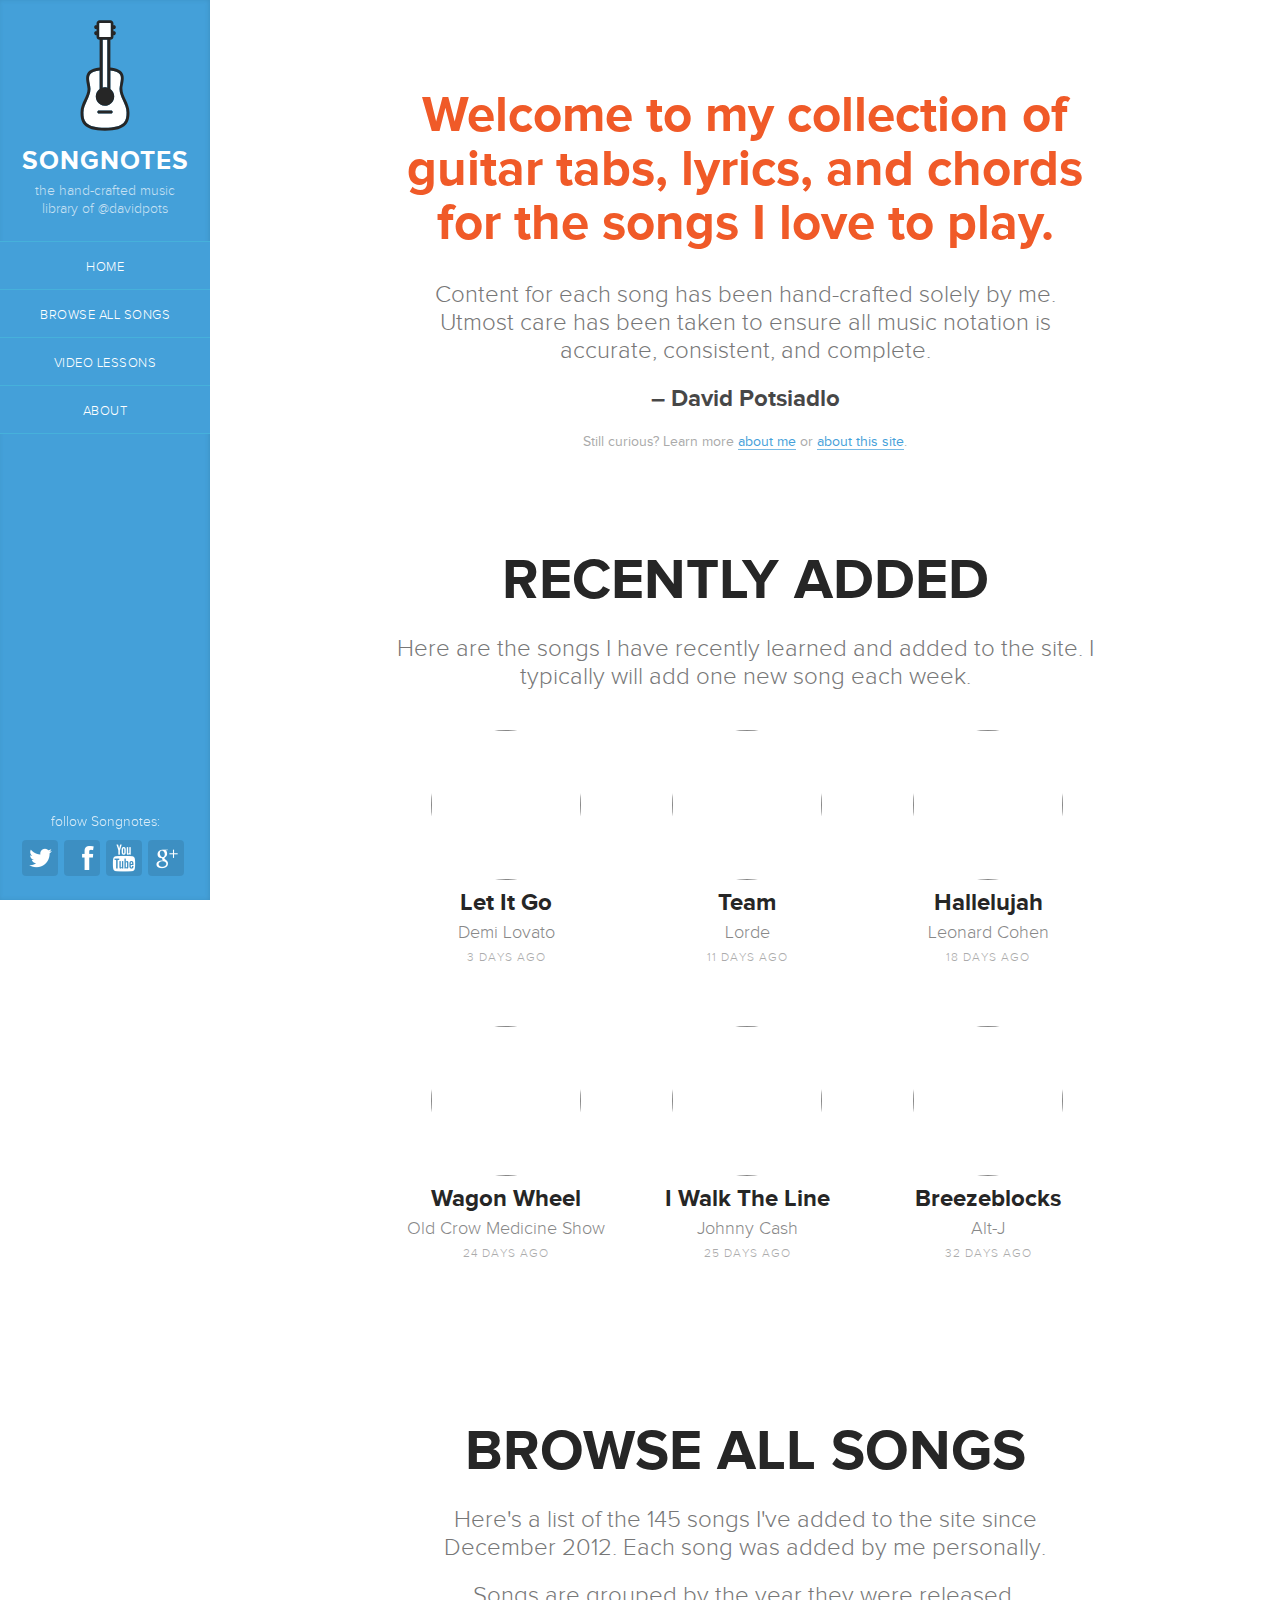
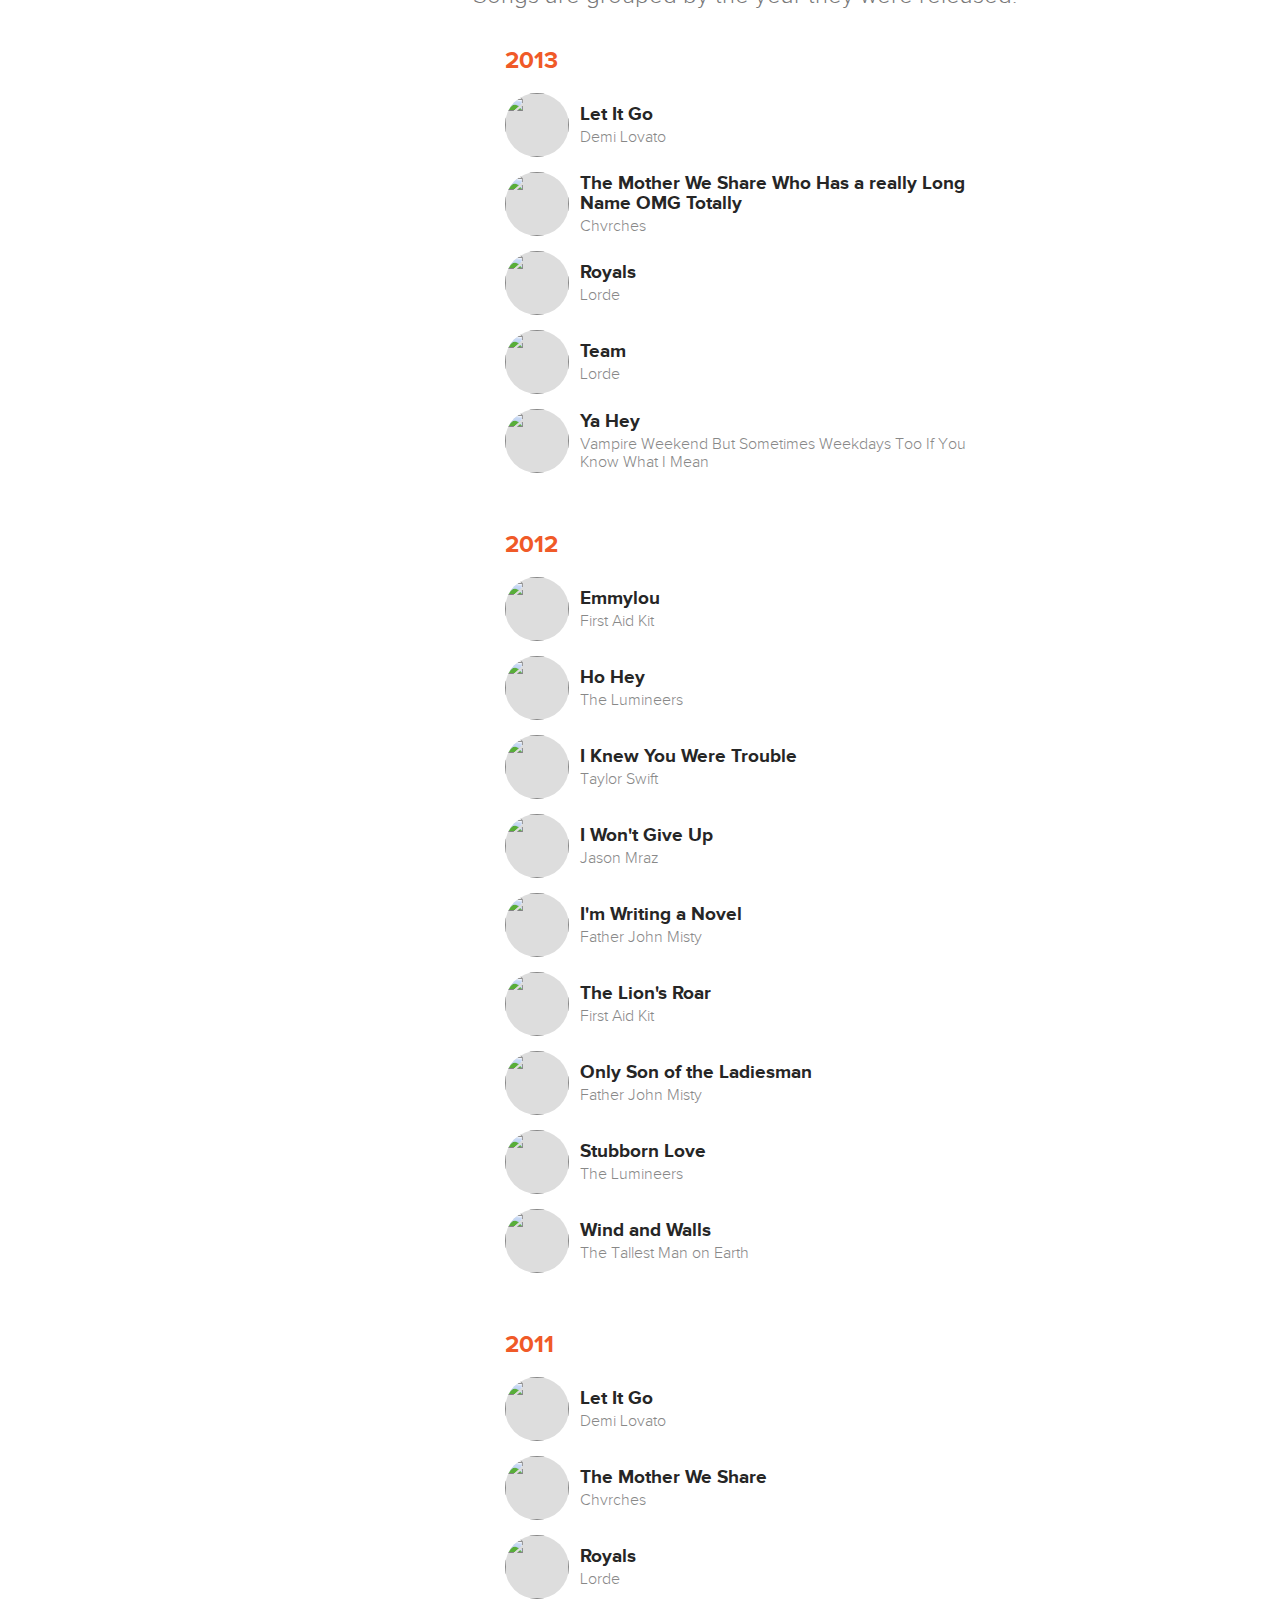
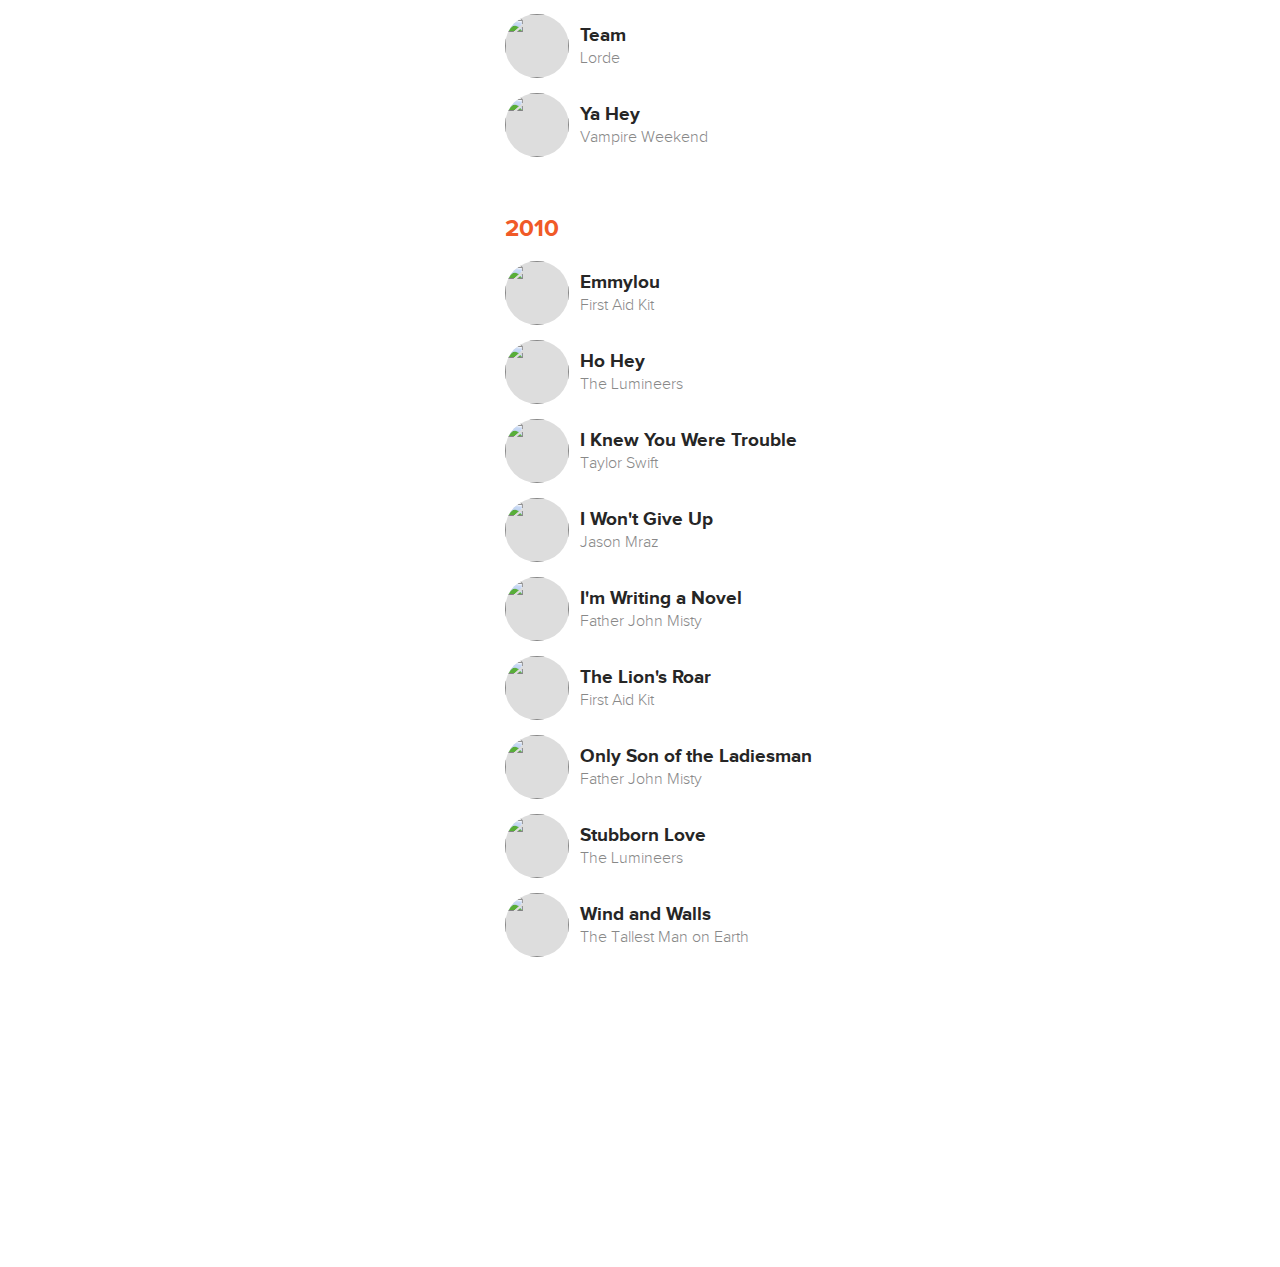
==== commit 25156ad8: "Many minor CSS tweaks / cleanup" ====
--- a/home.html
+++ b/home.html
@@ -31,11 +31,13 @@
 
     <div id="shelf">
       <div id="title">
-        <img src="images/logo.svg" />
-        <div class="text">
-          <h1>Songnotes</h1>
-          <p>the hand-crafted music library of @davidpots</p>
-        </div> <!-- end: .text -->
+        <a class="title-link-wrap" href="">
+          <img src="images/logo.svg" />
+          <div class="text">
+            <h1>Songnotes</h1>
+            <p>the hand-crafted music library of @davidpots</p>
+          </div> <!-- end: .text -->
+        </a>
         <a id="navburger" href="#">&nbsp;</a>
       </div> <!-- #title -->
 
@@ -75,7 +77,7 @@
           </section>
 
           <section>
-            <h2 class="fit">Recently Added</h2>
+            <h1>Recently Added</h1>
             <p class="lead">Here are the songs I have recently learned and added to the site. I typically will add one new song each week.</p>
 
             <ul class="tile_featured">
@@ -147,7 +149,7 @@
 
           <section>
 
-            <h2 class="fit">Browse All Songs</h2>
+            <h1>Browse All Songs</h1>
             <p class="lead">Here's a list of the 145 songs I've added to the site since December 2012. Each song was added by me personally.</p>
             <p class="lead">Songs are grouped by the year they were released.</p>
             <div class="wrapper-narrower tile_list">
@@ -419,9 +421,9 @@
                 </li>
               </ul>
 
-            </section>
-
-          </div> <!-- end: .wrapper-narrower tile_list -->
+            </div> <!-- end: .wrapper-narrower tile_list -->
+
+          </section>
 
           <br /><br /><br /><br /><br /><br /><br /><br /><br />
 
--- a/css/new.css
+++ b/css/new.css
@@ -78,12 +78,13 @@
 
         h1,h2,h3,h4,h5,h6 { color: #262626; margin: 0 0 20px 0; font-weight: normal; font-family: "ProximaNovaBold"; }
 
-        h1      { font-size: 57px; line-height: 64px; text-align: center; text-transform: uppercase; }
+        h1      { font-size: 57px; line-height: 1.1; text-align: center; text-transform: uppercase; }
+            @media screen and (max-width: 320px) { h1 { font-size: 48px; } }
         h2      { font-size: 54px; line-height: 1.0; color: #f05a28; text-transform: uppercase; text-align: center; letter-spacing: 2px; border-bottom: 3px double rgba(0,0,0,0.09); padding: 32px 0 24px; margin: 0 0 48px 0; }
             @media screen and (max-width: 320px) { h2 { margin-bottom: 24px; } }
             @media screen and (max-width: 480px) { h2 { margin-bottom: 32px; } }
         h3      { font-size: 24px; }
-        h4      { font-size: 19px; line-height: 24px; margin: 32px 0 10px 0; color: rgba(0,0,0,0.8); font-weight: normal; text-transform: uppercase; }
+        h4      { font-size: 19px; line-height: 24px; margin: 32px 0 10px 0; color: rgba(0,0,0,0.8); font-weight: normal; }
         h2 + h4 { margin-top: 0; }
         h5      { font-size: 18px; }
         h6      { font-size: 18px; }
@@ -210,6 +211,7 @@
 /* -- SIDEBAR / NAV -- */
   
     /* Title: All Screensizes */
+    #title .title-link-wrap { display: block; border: none; }
     #title h1 { text-transform: uppercase; color: #fff; letter-spacing: 1px; text-align: left; }
     #title p { color: rgba(255,255,255,0.7); font-family: "ProximaNovaLight"; }
     #title #navburger { border: none; }
@@ -313,7 +315,8 @@
     .welcome { padding-top: 50px; }
         @media screen and (max-width: 320px) { .welcome { padding-top: 0; } }
         @media screen and (max-width: 480px) { .welcome { padding-top: 20px; } }
-    
+  
+    .welcome .super-lead { color: #f05a28; }  
     .welcome p { text-align: center; }
     @media screen and (max-width: 320px) { 
       .welcome p .prompt { display: block; }
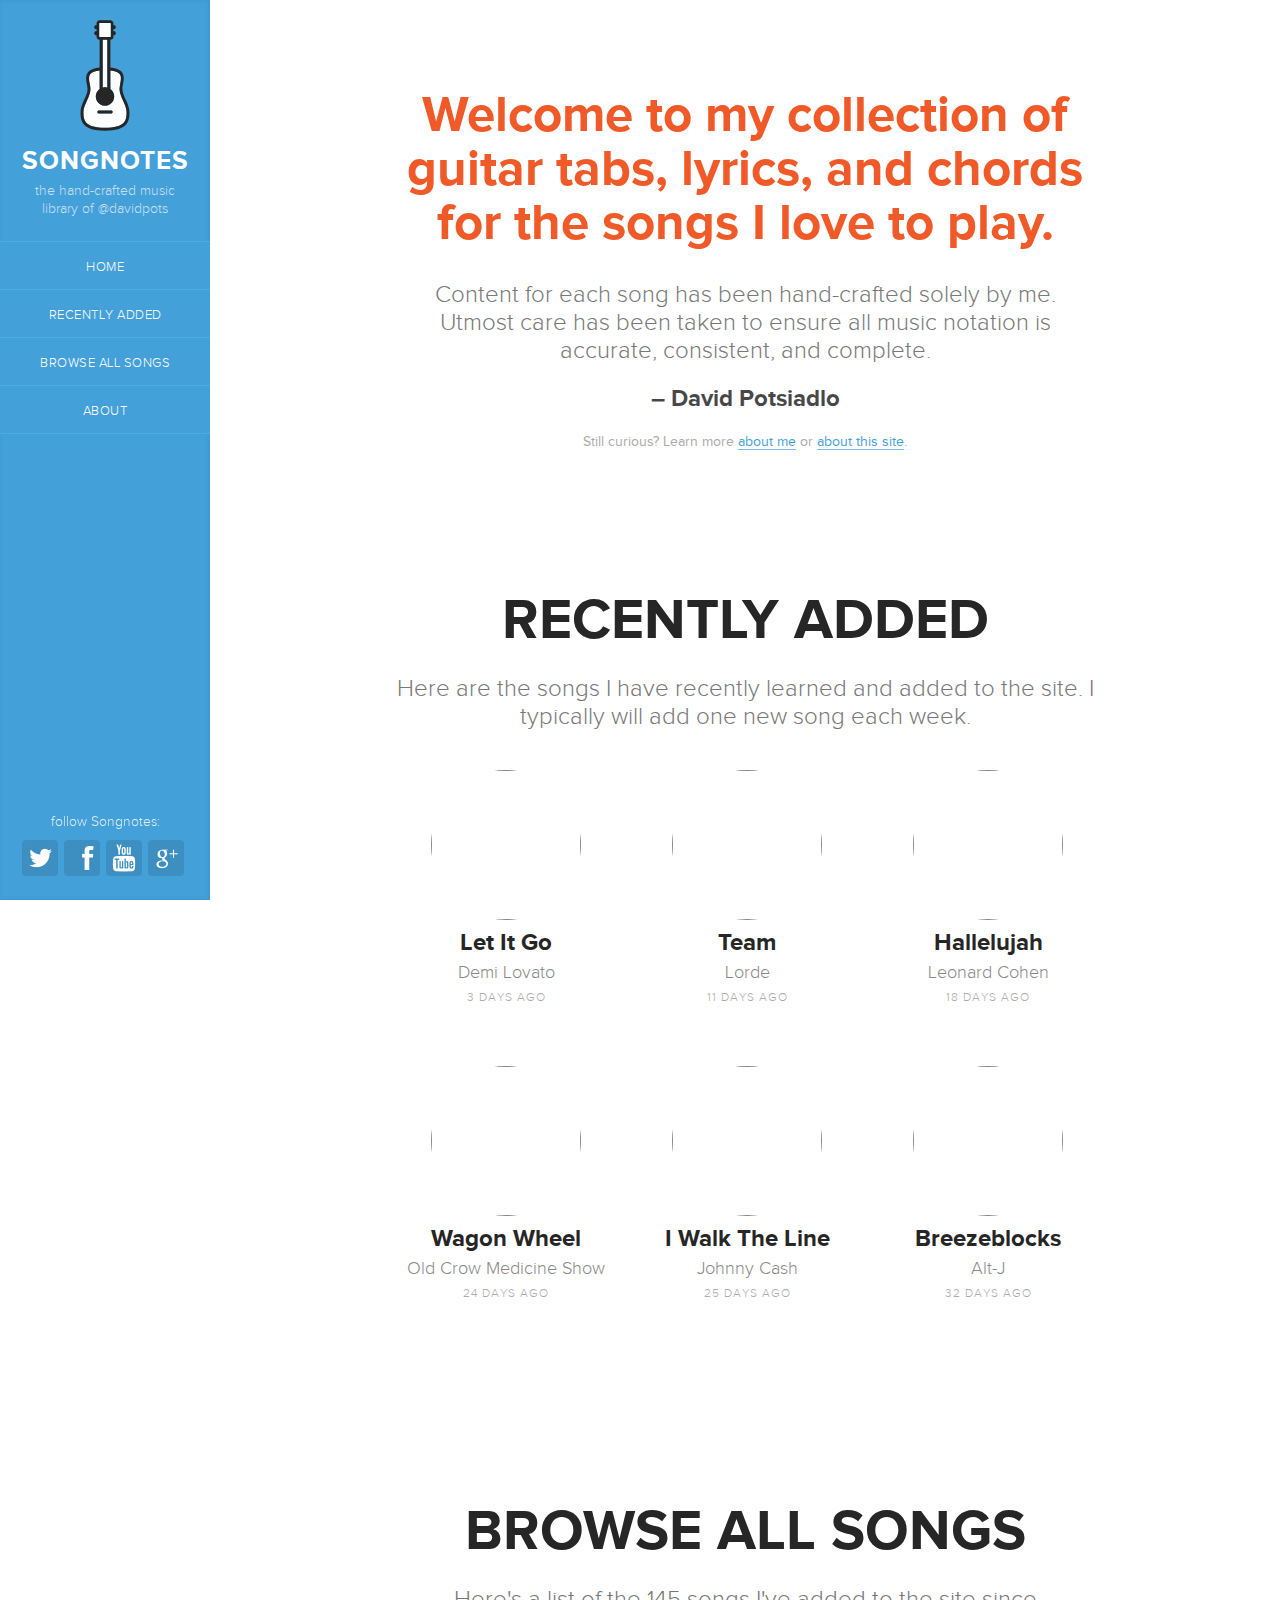
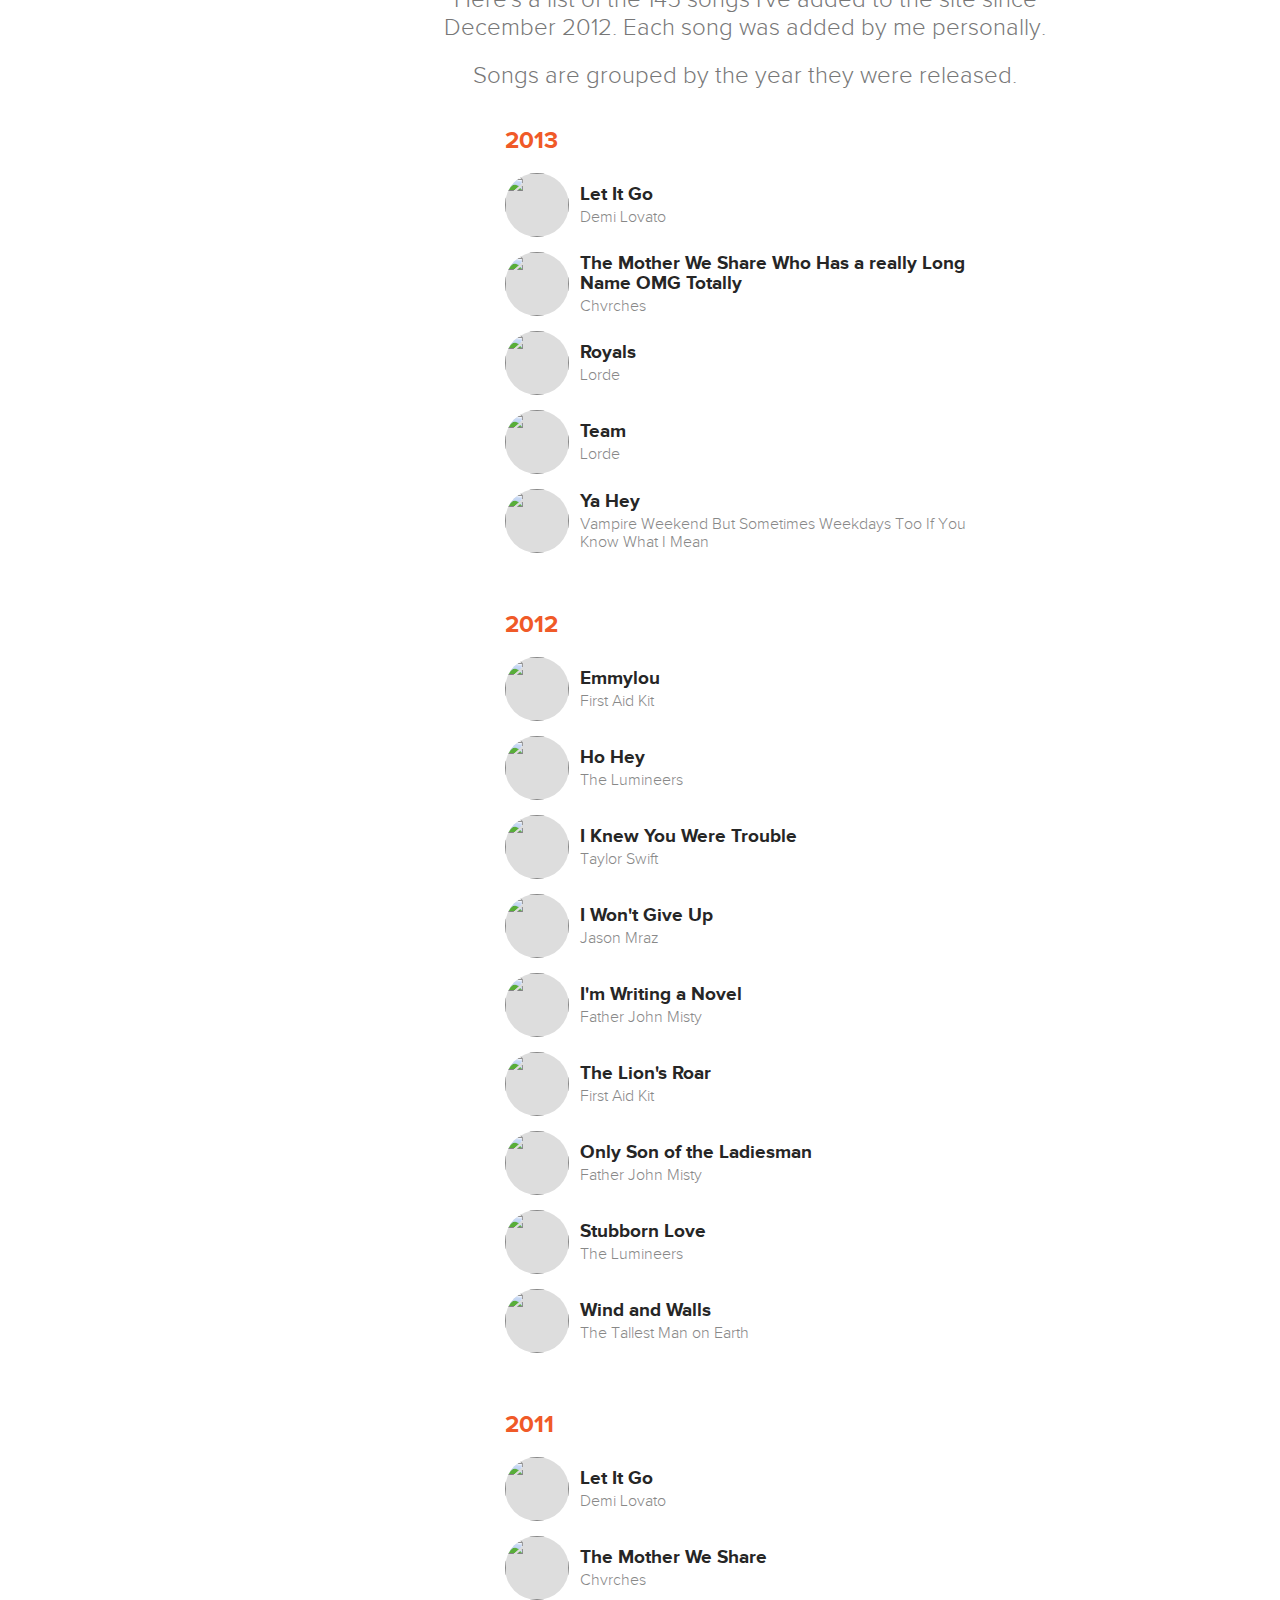
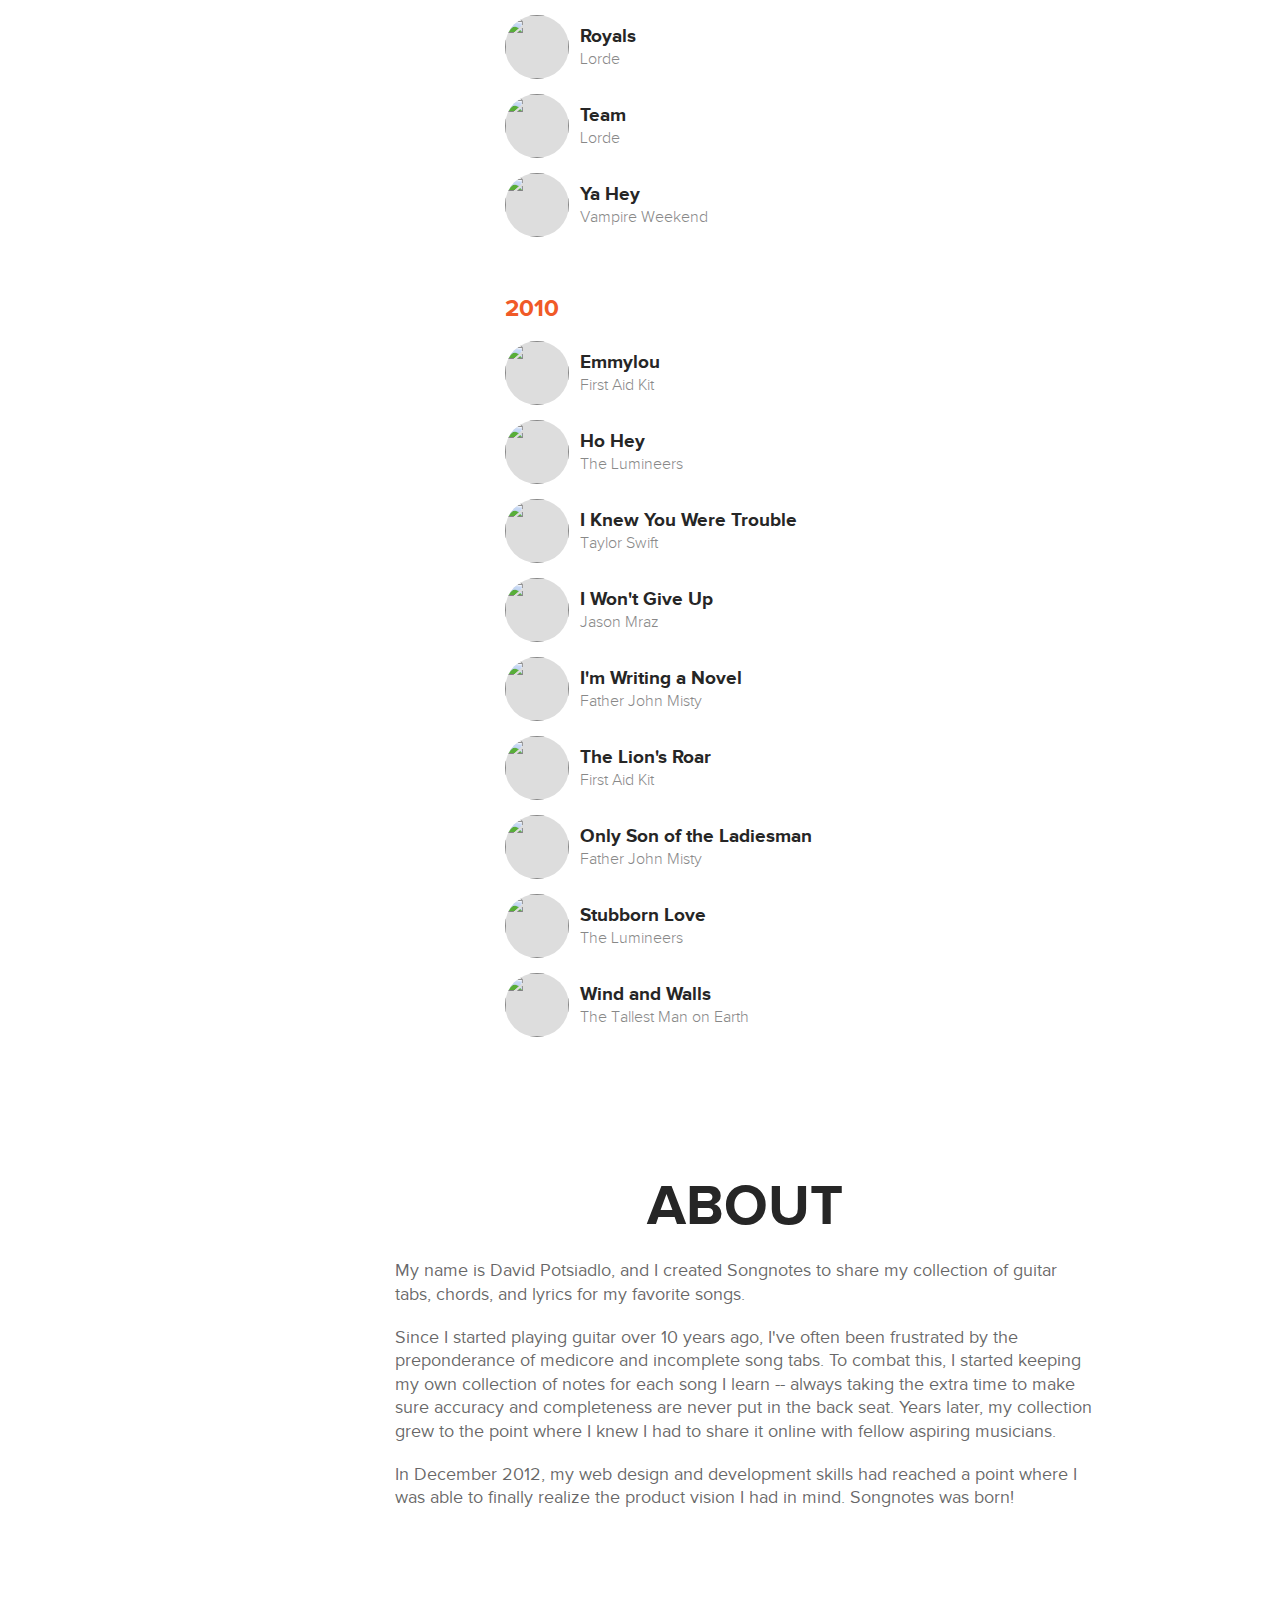
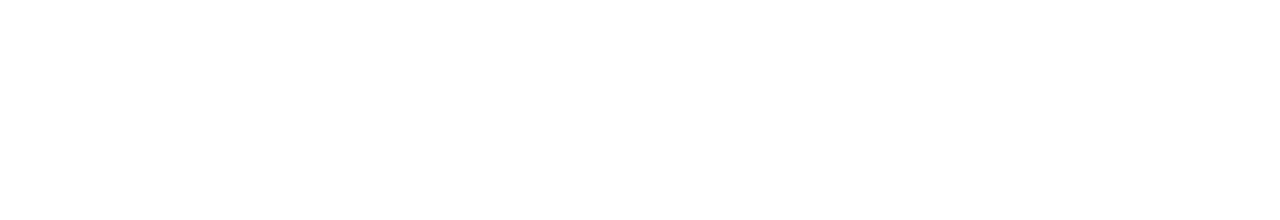
==== commit 49ebde52: "Adds about section" ====
--- a/home.html
+++ b/home.html
@@ -45,8 +45,8 @@
         <div id="nav">
           <ul>
             <li><a href="new.html">home</a></li>
-            <li><a href="">browse all songs</a></li>
-            <li><a href="">video lessons</a></li>
+            <li><a href="#recently_added">recently added</a></li>
+            <li><a href="#browse_all_songs">browse all songs</a></li>
             <li><a href="">about</a></li>
           </ul>
         </div> <!-- end: #nav -->
@@ -76,7 +76,7 @@
             <p class="mini learnMore"><span class="prompt">Still curious? Learn more</span> <a href="">about me</a> or <a href="">about this site</a>.</p>
           </section>
 
-          <section>
+          <section id="recently_added">
             <h1>Recently Added</h1>
             <p class="lead">Here are the songs I have recently learned and added to the site. I typically will add one new song each week.</p>
 
@@ -147,7 +147,7 @@
             </ul>
           </section>
 
-          <section>
+          <section id="browse_all_songs">
 
             <h1>Browse All Songs</h1>
             <p class="lead">Here's a list of the 145 songs I've added to the site since December 2012. Each song was added by me personally.</p>
@@ -425,6 +425,15 @@
 
           </section>
 
+          <section id="about">
+
+            <h1>About</h1>
+            <p>My name is David Potsiadlo, and I created Songnotes to share my collection of guitar tabs, chords, and lyrics for my favorite songs.</p>
+            <p>Since I started playing guitar over 10 years ago, I've often been frustrated by the preponderance of medicore and incomplete song tabs. To combat this, I started keeping my own collection of notes for each song I learn -- always taking the extra time to make sure accuracy and completeness are never put in the back seat. Years later, my collection grew to the point where I knew I had to share it online with fellow aspiring musicians.</p>
+            <p>In December 2012, my web design and development skills had reached a point where I was able to finally realize the product vision I had in mind. Songnotes was born!</p>
+
+          </section>
+
           <br /><br /><br /><br /><br /><br /><br /><br /><br />
 
         </div> <!-- end: .wrapper-narrow -->
--- a/css/new.css
+++ b/css/new.css
@@ -203,7 +203,7 @@
                 .wrapper-narrow   { max-width: 700px; margin: 0 auto; }
                 .wrapper-narrower { max-width: 480px; margin: 0 auto; }
 
-        section { margin-bottom: 100px; }
+        section { padding-top: 40px; margin-bottom: 100px; }
             @media screen and (max-width: 320px) { section { margin-bottom: 32px; } }
             @media screen and (max-width: 480px) { section { margin-bottom: 48px; } }
             @media screen and (max-width: 640px) { section { margin-bottom: 72px; } }
@@ -231,8 +231,7 @@
       #title p { width: auto; }
       #title #navburger { position: absolute; right: 20px; top: 20px; display: block; height: 44px; width: 44px; line-height: 44px; color: #fff; display: block; text-align: center; font-size: 32px; background: transparent url(../images/hamburger.png) center no-repeat; background-size: 20px 15px; border-radius: 4px; -webkit-tap-highlight-color: rgba(0,0,0,0); /* via http://css-tricks.com/snippets/css/remove-gray-highlight-when-tapping-links-in-mobile-safari/ */ }
       #title #navburger:hover { background-color: rgba(0,0,0,0.1); }
-      #title #navburger.open { background-image: url(../images/hamburger-close.png); background-size: 12px 12px; }
-
+      #title #navburger.open { background-image: url(../images/hamburger-close.png); background-size: 16px 16px; }
     }
     
     /* Title: Really Small Screens */
